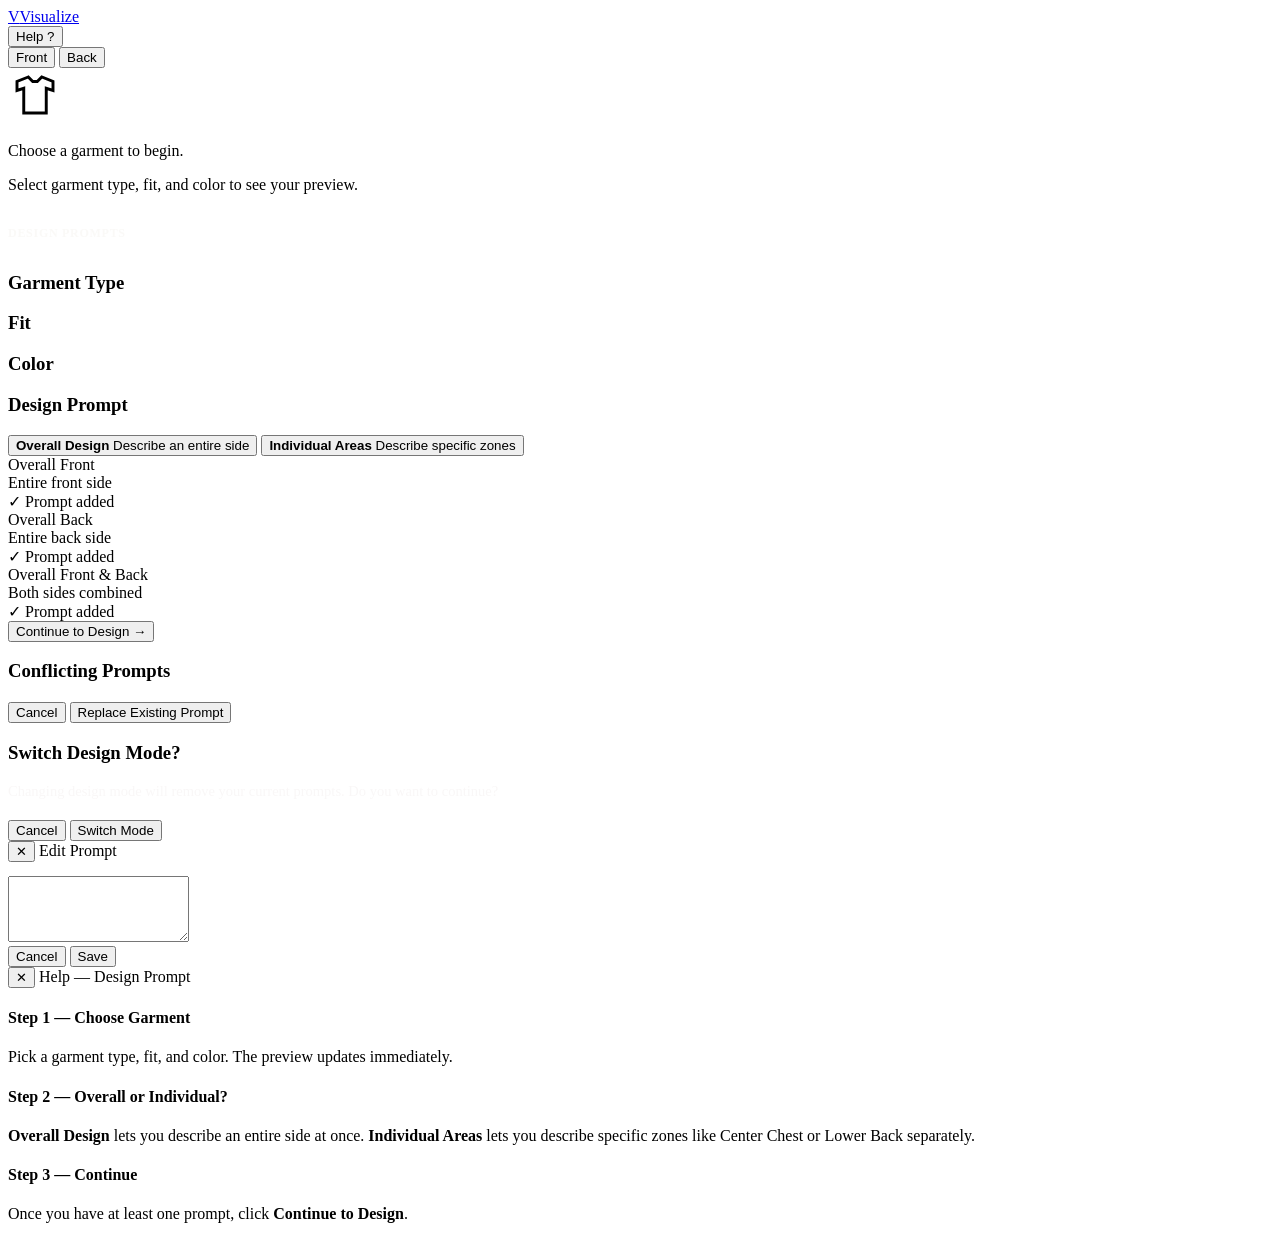
==== design.html @ 4e92e171 "Add files via upload" ====
<!DOCTYPE html>
<html lang="en">
<head>
<meta charset="UTF-8">
<meta name="viewport" content="width=device-width, initial-scale=1.0">
<title>Design Prompt — Visualize Studio</title>
<link rel="stylesheet" href="css/style.css">
<link rel="stylesheet" href="css/studio.css">
</head>
<body>
<div class="studio-shell">
  <header class="studio-header">
    <a href="index.html" class="brand"><span class="brand-mark">V</span>Visualize</a>
    <div class="progress-steps" id="progressSteps"></div>
    <button class="help-btn" id="helpBtn">Help ?</button>
  </header>

  <main class="design-main" style="grid-template-columns:1.4fr 1fr;">

    <!-- ===== CENTER: GARMENT PREVIEW ===== -->
    <section class="preview-pane">
      <div class="side-toggle" id="sideToggle">
        <button data-side="front" class="active">Front</button>
        <button data-side="back">Back</button>
      </div>
      <div class="garment-preview-area" id="garmentPreviewArea">
        <div class="preview-empty" id="previewEmpty">
          <svg width="54" height="54" viewBox="0 0 24 24" fill="none" stroke="currentColor" stroke-width="1.3"><path d="M9 4l-5 2v4l3-1v11h10V9l3 1V6l-5-2-2 2h-2z"/></svg>
          <p>Choose a garment to begin.</p>
          <span>Select garment type, fit, and color to see your preview.</span>
        </div>
        <div class="garment-mock" id="garmentMock" style="display:none;"></div>
      </div>

      <!-- Prompt Stack displayed below garment on left -->
      <div id="promptStackWrap" style="margin-top:20px;">
        <div style="display:flex;justify-content:space-between;align-items:center;margin-bottom:12px;">
          <h3 style="font-family:var(--font-mono);font-size:12px;text-transform:uppercase;letter-spacing:.06em;color:rgba(246,244,239,0.5);">Design Prompts</h3>
        </div>
        <div id="promptStack"></div>
      </div>
    </section>

    <!-- ===== RIGHT: CONTROLS ===== -->
    <aside class="control-panel" id="controlPanel">

      <!-- Garment Settings -->
      <div class="control-block">
        <h3>Garment Type</h3>
        <div class="garment-type-grid" id="garmentTypeGrid"></div>
      </div>

      <div class="control-block">
        <h3>Fit</h3>
        <div class="fit-options" id="fitOptions"></div>
      </div>

      <div class="control-block">
        <h3>Color</h3>
        <div class="color-grid" id="colorGrid"></div>
      </div>

      <!-- Prompt Mode -->
      <div class="control-block">
        <h3>Design Prompt</h3>
        <div class="mode-toggle-large" id="modeToggle">
          <button data-mode="overall" class="active">
            <strong>Overall Design</strong>
            <span>Describe an entire side</span>
          </button>
          <button data-mode="individual">
            <strong>Individual Areas</strong>
            <span>Describe specific zones</span>
          </button>
        </div>

        <!-- Overall Panel -->
        <div id="panelOverall">
          <div class="overall-option-grid" id="overallOptionGrid">
            <div class="overall-option-card" data-overall="front">
              <div class="oo-title">Overall Front</div>
              <div class="oo-sub">Entire front side</div>
              <div class="oo-status">✓ Prompt added</div>
            </div>
            <div class="overall-option-card" data-overall="back">
              <div class="oo-title">Overall Back</div>
              <div class="oo-sub">Entire back side</div>
              <div class="oo-status">✓ Prompt added</div>
            </div>
            <div class="overall-option-card" data-overall="frontBack">
              <div class="oo-title">Overall Front &amp; Back</div>
              <div class="oo-sub">Both sides combined</div>
              <div class="oo-status">✓ Prompt added</div>
            </div>
          </div>
          <div class="inline-prompt-editor" id="overallEditor" style="display:none;">
            <h4 id="overallEditorLabel">Overall Front</h4>
            <div class="field">
              <textarea id="overallPromptText" rows="3" placeholder="Describe the complete design..."></textarea>
            </div>
            <div class="inline-prompt-actions">
              <button class="btn btn-primary btn-sm" id="overallAddBtn">Add Prompt</button>
              <button class="btn btn-ghost btn-sm" id="overallCancelBtn">Cancel</button>
            </div>
          </div>
        </div>

        <!-- Individual Panel -->
        <div id="panelIndividual" style="display:none;">
          <div class="area-side-tabs" id="areaSideTabs">
            <button data-side="front" class="active">Front Areas</button>
            <button data-side="back">Back Areas</button>
          </div>
          <div class="area-btn-grid" id="areaBtnGrid"></div>
          <div class="inline-prompt-editor" id="individualEditor" style="display:none;">
            <h4 id="individualEditorLabel">Center Chest</h4>
            <div class="field">
              <textarea id="individualPromptText" rows="3" placeholder="Describe what should appear here..."></textarea>
            </div>
            <div class="inline-prompt-actions">
              <button class="btn btn-primary btn-sm" id="individualAddBtn">Add Prompt</button>
              <button class="btn btn-ghost btn-sm" id="individualCancelBtn">Cancel</button>
            </div>
          </div>
        </div>
      </div>
    </aside>
  </main>

  <footer class="design-footer">
    <button class="btn btn-primary btn-lg" id="continueBtn">Continue to Design →</button>
  </footer>
</div>

<!-- Conflict modal -->
<div class="modal-overlay" id="conflictModal">
  <div class="modal-box">
    <h3>Conflicting Prompts</h3>
    <p id="conflictMsg" style="margin-top:10px;color:rgba(246,244,239,0.7);font-size:14.5px;"></p>
    <div class="modal-actions" style="margin-top:20px;">
      <button class="btn btn-ghost btn-block" id="conflictCancel">Cancel</button>
      <button class="btn btn-primary btn-block" id="conflictReplace">Replace Existing Prompt</button>
    </div>
  </div>
</div>

<!-- Mode-switch confirmation -->
<div class="modal-overlay" id="modeSwitchModal">
  <div class="modal-box">
    <h3>Switch Design Mode?</h3>
    <p style="margin-top:10px;color:rgba(246,244,244,0.7);font-size:14.5px;">Changing design mode will remove your current prompts. Do you want to continue?</p>
    <div class="modal-actions" style="margin-top:20px;">
      <button class="btn btn-ghost btn-block" id="modeSwitchCancel">Cancel</button>
      <button class="btn btn-primary btn-block" id="modeSwitchConfirm">Switch Mode</button>
    </div>
  </div>
</div>

<!-- Edit prompt modal -->
<div class="modal-overlay" id="editPromptModal">
  <div class="modal-box">
    <button class="modal-close-btn" data-close-modal>✕</button>
    <span class="eyebrow modal-eyebrow">Edit Prompt</span>
    <h3 id="editPromptLabel" style="margin-top:8px;margin-bottom:14px;"></h3>
    <div class="field"><textarea id="editPromptText" rows="4"></textarea></div>
    <div class="modal-actions">
      <button class="btn btn-ghost btn-block" data-close-modal>Cancel</button>
      <button class="btn btn-primary btn-block" id="editPromptSave">Save</button>
    </div>
  </div>
</div>

<!-- Help -->
<div class="modal-overlay" id="helpModal">
  <div class="modal-box">
    <button class="modal-close-btn" data-close-modal>✕</button>
    <span class="eyebrow modal-eyebrow">Help — Design Prompt</span>
    <div class="help-section"><h4>Step 1 — Choose Garment</h4><p>Pick a garment type, fit, and color. The preview updates immediately.</p></div>
    <div class="help-section"><h4>Step 2 — Overall or Individual?</h4><p><strong>Overall Design</strong> lets you describe an entire side at once. <strong>Individual Areas</strong> lets you describe specific zones like Center Chest or Lower Back separately.</p></div>
    <div class="help-section"><h4>Step 3 — Continue</h4><p>Once you have at least one prompt, click <strong>Continue to Design</strong>.</p></div>
  </div>
</div>

<script src="js/script.js"></script>
<script src="js/studio.js"></script>
</body>
</html>
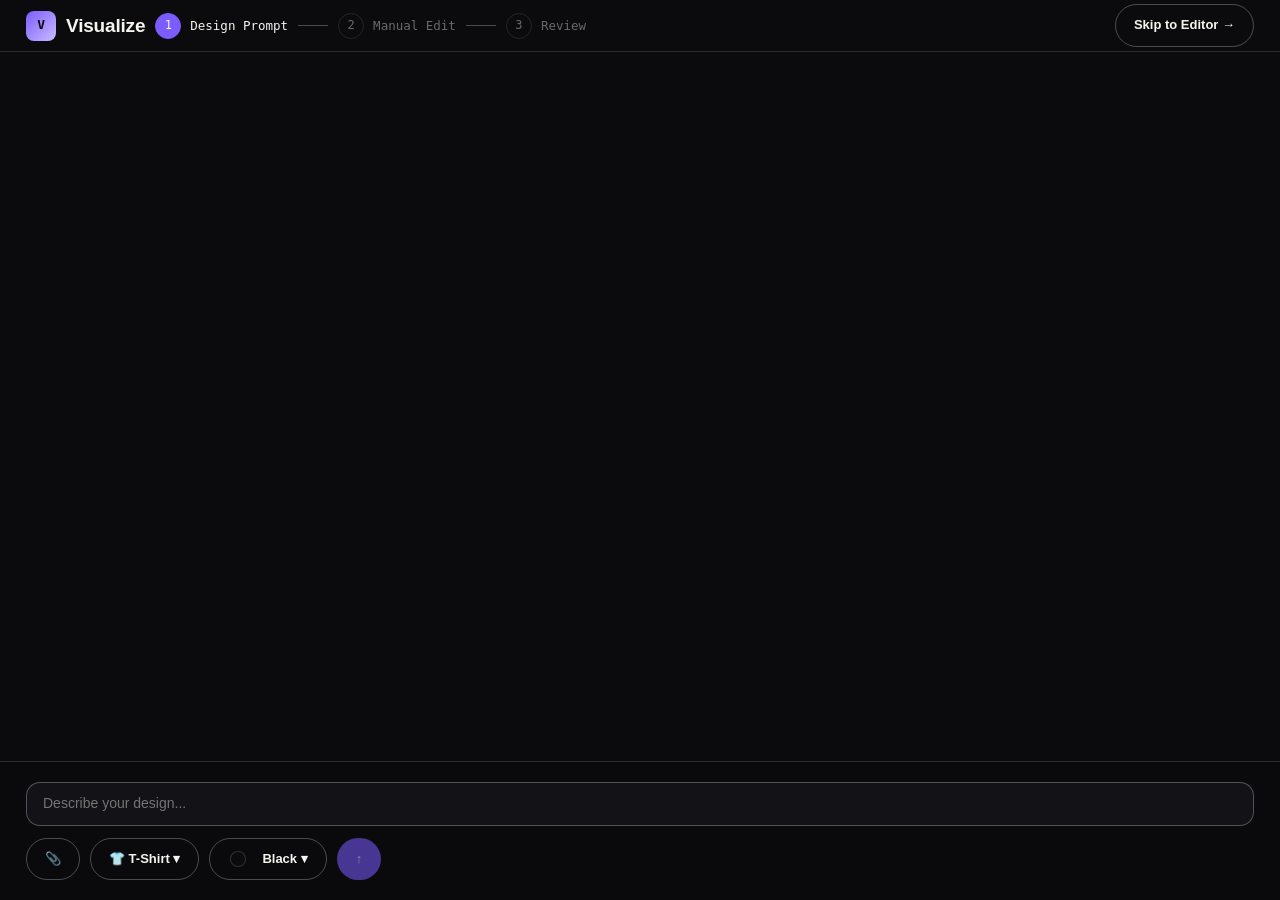
==== commit e1734972: "Update codes" ====
--- a/design.html
+++ b/design.html
@@ -8,180 +8,41 @@
 <link rel="stylesheet" href="css/studio.css">
 </head>
 <body>
-<div class="studio-shell">
-  <header class="studio-header">
-    <a href="index.html" class="brand"><span class="brand-mark">V</span>Visualize</a>
-    <div class="progress-steps" id="progressSteps"></div>
-    <button class="help-btn" id="helpBtn">Help ?</button>
+<div class="chat-shell">
+  <header class="chat-header">
+    <div class="chat-header-left">
+      <a href="index.html" class="brand"><span class="brand-mark">V</span>Visualize</a>
+      <div class="progress-steps" id="progressSteps"></div>
+    </div>
+    <div class="chat-header-right">
+      <button class="btn btn-ghost btn-sm" id="skipToEditorBtn">Skip to Editor →</button>
+    </div>
   </header>
 
-  <main class="design-main" style="grid-template-columns:1.4fr 1fr;">
+  <div class="chat-thread" id="chatThread">
+    <!-- Chat messages will be inserted here -->
+  </div>
 
-    <!-- ===== CENTER: GARMENT PREVIEW ===== -->
-    <section class="preview-pane">
-      <div class="side-toggle" id="sideToggle">
-        <button data-side="front" class="active">Front</button>
-        <button data-side="back">Back</button>
+  <div class="chat-input-dock">
+    <div class="chat-input-bar">
+      <textarea id="chatInput" placeholder="Describe your design..." rows="1"></textarea>
+      <div class="chat-input-controls">
+        <button class="btn btn-ghost btn-sm" id="attachBtn" title="Attach image">📎</button>
+        <div class="garment-picker" id="garmentPicker">
+          <button class="btn btn-ghost btn-sm" id="garmentPickerBtn">👕 T-Shirt ▾</button>
+          <div class="garment-dropdown" id="garmentDropdown"></div>
+        </div>
+        <div class="color-picker" id="colorPicker">
+          <button class="btn btn-ghost btn-sm" id="colorPickerBtn">● Black ▾</button>
+          <div class="color-dropdown" id="colorDropdown"></div>
+        </div>
+        <button class="btn btn-primary btn-sm" id="sendBtn" disabled>↑</button>
       </div>
-      <div class="garment-preview-area" id="garmentPreviewArea">
-        <div class="preview-empty" id="previewEmpty">
-          <svg width="54" height="54" viewBox="0 0 24 24" fill="none" stroke="currentColor" stroke-width="1.3"><path d="M9 4l-5 2v4l3-1v11h10V9l3 1V6l-5-2-2 2h-2z"/></svg>
-          <p>Choose a garment to begin.</p>
-          <span>Select garment type, fit, and color to see your preview.</span>
-        </div>
-        <div class="garment-mock" id="garmentMock" style="display:none;"></div>
-      </div>
-
-      <!-- Prompt Stack displayed below garment on left -->
-      <div id="promptStackWrap" style="margin-top:20px;">
-        <div style="display:flex;justify-content:space-between;align-items:center;margin-bottom:12px;">
-          <h3 style="font-family:var(--font-mono);font-size:12px;text-transform:uppercase;letter-spacing:.06em;color:rgba(246,244,239,0.5);">Design Prompts</h3>
-        </div>
-        <div id="promptStack"></div>
-      </div>
-    </section>
-
-    <!-- ===== RIGHT: CONTROLS ===== -->
-    <aside class="control-panel" id="controlPanel">
-
-      <!-- Garment Settings -->
-      <div class="control-block">
-        <h3>Garment Type</h3>
-        <div class="garment-type-grid" id="garmentTypeGrid"></div>
-      </div>
-
-      <div class="control-block">
-        <h3>Fit</h3>
-        <div class="fit-options" id="fitOptions"></div>
-      </div>
-
-      <div class="control-block">
-        <h3>Color</h3>
-        <div class="color-grid" id="colorGrid"></div>
-      </div>
-
-      <!-- Prompt Mode -->
-      <div class="control-block">
-        <h3>Design Prompt</h3>
-        <div class="mode-toggle-large" id="modeToggle">
-          <button data-mode="overall" class="active">
-            <strong>Overall Design</strong>
-            <span>Describe an entire side</span>
-          </button>
-          <button data-mode="individual">
-            <strong>Individual Areas</strong>
-            <span>Describe specific zones</span>
-          </button>
-        </div>
-
-        <!-- Overall Panel -->
-        <div id="panelOverall">
-          <div class="overall-option-grid" id="overallOptionGrid">
-            <div class="overall-option-card" data-overall="front">
-              <div class="oo-title">Overall Front</div>
-              <div class="oo-sub">Entire front side</div>
-              <div class="oo-status">✓ Prompt added</div>
-            </div>
-            <div class="overall-option-card" data-overall="back">
-              <div class="oo-title">Overall Back</div>
-              <div class="oo-sub">Entire back side</div>
-              <div class="oo-status">✓ Prompt added</div>
-            </div>
-            <div class="overall-option-card" data-overall="frontBack">
-              <div class="oo-title">Overall Front &amp; Back</div>
-              <div class="oo-sub">Both sides combined</div>
-              <div class="oo-status">✓ Prompt added</div>
-            </div>
-          </div>
-          <div class="inline-prompt-editor" id="overallEditor" style="display:none;">
-            <h4 id="overallEditorLabel">Overall Front</h4>
-            <div class="field">
-              <textarea id="overallPromptText" rows="3" placeholder="Describe the complete design..."></textarea>
-            </div>
-            <div class="inline-prompt-actions">
-              <button class="btn btn-primary btn-sm" id="overallAddBtn">Add Prompt</button>
-              <button class="btn btn-ghost btn-sm" id="overallCancelBtn">Cancel</button>
-            </div>
-          </div>
-        </div>
-
-        <!-- Individual Panel -->
-        <div id="panelIndividual" style="display:none;">
-          <div class="area-side-tabs" id="areaSideTabs">
-            <button data-side="front" class="active">Front Areas</button>
-            <button data-side="back">Back Areas</button>
-          </div>
-          <div class="area-btn-grid" id="areaBtnGrid"></div>
-          <div class="inline-prompt-editor" id="individualEditor" style="display:none;">
-            <h4 id="individualEditorLabel">Center Chest</h4>
-            <div class="field">
-              <textarea id="individualPromptText" rows="3" placeholder="Describe what should appear here..."></textarea>
-            </div>
-            <div class="inline-prompt-actions">
-              <button class="btn btn-primary btn-sm" id="individualAddBtn">Add Prompt</button>
-              <button class="btn btn-ghost btn-sm" id="individualCancelBtn">Cancel</button>
-            </div>
-          </div>
-        </div>
-      </div>
-    </aside>
-  </main>
-
-  <footer class="design-footer">
-    <button class="btn btn-primary btn-lg" id="continueBtn">Continue to Design →</button>
-  </footer>
-</div>
-
-<!-- Conflict modal -->
-<div class="modal-overlay" id="conflictModal">
-  <div class="modal-box">
-    <h3>Conflicting Prompts</h3>
-    <p id="conflictMsg" style="margin-top:10px;color:rgba(246,244,239,0.7);font-size:14.5px;"></p>
-    <div class="modal-actions" style="margin-top:20px;">
-      <button class="btn btn-ghost btn-block" id="conflictCancel">Cancel</button>
-      <button class="btn btn-primary btn-block" id="conflictReplace">Replace Existing Prompt</button>
     </div>
-  </div>
-</div>
-
-<!-- Mode-switch confirmation -->
-<div class="modal-overlay" id="modeSwitchModal">
-  <div class="modal-box">
-    <h3>Switch Design Mode?</h3>
-    <p style="margin-top:10px;color:rgba(246,244,244,0.7);font-size:14.5px;">Changing design mode will remove your current prompts. Do you want to continue?</p>
-    <div class="modal-actions" style="margin-top:20px;">
-      <button class="btn btn-ghost btn-block" id="modeSwitchCancel">Cancel</button>
-      <button class="btn btn-primary btn-block" id="modeSwitchConfirm">Switch Mode</button>
-    </div>
-  </div>
-</div>
-
-<!-- Edit prompt modal -->
-<div class="modal-overlay" id="editPromptModal">
-  <div class="modal-box">
-    <button class="modal-close-btn" data-close-modal>✕</button>
-    <span class="eyebrow modal-eyebrow">Edit Prompt</span>
-    <h3 id="editPromptLabel" style="margin-top:8px;margin-bottom:14px;"></h3>
-    <div class="field"><textarea id="editPromptText" rows="4"></textarea></div>
-    <div class="modal-actions">
-      <button class="btn btn-ghost btn-block" data-close-modal>Cancel</button>
-      <button class="btn btn-primary btn-block" id="editPromptSave">Save</button>
-    </div>
-  </div>
-</div>
-
-<!-- Help -->
-<div class="modal-overlay" id="helpModal">
-  <div class="modal-box">
-    <button class="modal-close-btn" data-close-modal>✕</button>
-    <span class="eyebrow modal-eyebrow">Help — Design Prompt</span>
-    <div class="help-section"><h4>Step 1 — Choose Garment</h4><p>Pick a garment type, fit, and color. The preview updates immediately.</p></div>
-    <div class="help-section"><h4>Step 2 — Overall or Individual?</h4><p><strong>Overall Design</strong> lets you describe an entire side at once. <strong>Individual Areas</strong> lets you describe specific zones like Center Chest or Lower Back separately.</p></div>
-    <div class="help-section"><h4>Step 3 — Continue</h4><p>Once you have at least one prompt, click <strong>Continue to Design</strong>.</p></div>
   </div>
 </div>
 
 <script src="js/script.js"></script>
 <script src="js/studio.js"></script>
 </body>
-</html>
+</html>
--- a/css/style.css
+++ b/css/style.css
@@ -0,0 +1,892 @@
+/* ==========================================================================
+   VISUALIZE — Design System
+   Fashion-tech studio aesthetic. Signature motif: the "swing tag" —
+   a stitched-border label card (like a garment care tag) used for
+   status pills, step markers, quote attributions, and the hero mockup.
+   ========================================================================== */
+
+@import url('https://fonts.googleapis.com/css2?family=Space+Grotesk:wght@400;500;600;700&family=Inter:wght@400;500;600;700&family=JetBrains+Mono:wght@400;500;600&display=swap');
+
+:root{
+  /* ---- color tokens ---- */
+  --ink:        #0B0B0E;
+  --ink-soft:   #17161D;
+  --ink-softer: #221F29;
+  --paper:      #F6F4EF;
+  --paper-dim:  #E8E4DA;
+  --violet:     #7A5CFF;
+  --violet-dim: #5B3FE0;
+  --violet-glow:#C9BBFF;
+  --amber:      #FFB020;
+  --success:    #3ECF8E;
+  --danger:     #FF5470;
+  --line:       rgba(246,244,239,0.14);
+  --line-strong:rgba(246,244,239,0.28);
+  --line-dark:  rgba(11,11,14,0.12);
+  --line-dark-strong: rgba(11,11,14,0.22);
+
+  /* ---- type tokens ---- */
+  --font-display: 'Space Grotesk', 'Inter', sans-serif;
+  --font-body:    'Inter', sans-serif;
+  --font-mono:    'JetBrains Mono', monospace;
+
+  /* ---- scale ---- */
+  --radius-sm: 8px;
+  --radius-md: 14px;
+  --radius-lg: 24px;
+  --radius-full: 999px;
+
+  --container: 1240px;
+  --gutter: 24px;
+
+  --ease: cubic-bezier(.16,.84,.44,1);
+}
+
+/* ==========================================================================
+   RESET
+   ========================================================================== */
+*, *::before, *::after{ box-sizing: border-box; }
+html{ scroll-behavior: smooth; }
+@media (prefers-reduced-motion: reduce){
+  html{ scroll-behavior: auto; }
+  *, *::before, *::after{ animation-duration: 0.01ms !important; animation-iteration-count: 1 !important; transition-duration: 0.01ms !important; scroll-behavior: auto !important; }
+}
+body{ margin:0; }
+img{ max-width:100%; display:block; }
+a{ color:inherit; text-decoration:none; }
+button{ font:inherit; }
+ul{ margin:0; padding:0; list-style:none; }
+h1,h2,h3,h4,p{ margin:0; }
+input, textarea, select, button{ font-family: inherit; }
+
+body{
+  background: var(--ink);
+  color: var(--paper);
+  font-family: var(--font-body);
+  font-size: 16px;
+  line-height: 1.55;
+  -webkit-font-smoothing: antialiased;
+}
+
+:focus-visible{
+  outline: 2px solid var(--violet-glow);
+  outline-offset: 3px;
+  border-radius: 4px;
+}
+
+.container{
+  width: 100%;
+  max-width: var(--container);
+  margin: 0 auto;
+  padding: 0 var(--gutter);
+}
+
+.eyebrow{
+  font-family: var(--font-mono);
+  font-size: 12px;
+  letter-spacing: 0.14em;
+  text-transform: uppercase;
+  color: var(--violet-glow);
+  display: inline-flex;
+  align-items: center;
+  gap: 8px;
+}
+.eyebrow::before{
+  content:'';
+  width: 6px; height: 6px;
+  border-radius: 50%;
+  background: var(--violet);
+  box-shadow: 0 0 0 4px rgba(122,92,255,0.18);
+}
+
+.section{ padding: 112px 0; position: relative; }
+.section--tight{ padding: 72px 0; }
+.section-head{ max-width: 640px; margin-bottom: 56px; }
+.section-head.center{ margin-left:auto; margin-right:auto; text-align:center; }
+
+h1, h2, h3, h4{ font-family: var(--font-display); font-weight: 600; letter-spacing: -0.01em; }
+h2{ font-size: clamp(32px, 4vw, 46px); line-height: 1.08; margin-top: 14px; }
+h3{ font-size: 22px; line-height: 1.25; }
+.section-head p{ margin-top: 16px; color: rgba(246,244,239,0.68); font-size: 17px; }
+
+.lede{ color: rgba(246,244,239,0.68); }
+
+/* ==========================================================================
+   BUTTONS
+   ========================================================================== */
+.btn{
+  display:inline-flex; align-items:center; justify-content:center; gap:8px;
+  padding: 14px 26px;
+  border-radius: var(--radius-full);
+  border: 1px solid transparent;
+  font-weight: 600;
+  font-size: 15px;
+  cursor: pointer;
+  transition: transform .35s var(--ease), box-shadow .35s var(--ease), background-color .25s var(--ease), border-color .25s var(--ease), color .25s var(--ease);
+  white-space: nowrap;
+}
+.btn:active{ transform: scale(0.97); }
+.btn-primary{
+  background: var(--violet);
+  color: var(--paper);
+  box-shadow: 0 0 0 0 rgba(122,92,255,0);
+}
+.btn-primary:hover{
+  background: var(--violet-dim);
+  box-shadow: 0 8px 30px rgba(122,92,255,0.35);
+  transform: translateY(-2px);
+}
+.btn-ghost{
+  background: transparent;
+  border-color: var(--line-strong);
+  color: var(--paper);
+}
+.btn-ghost:hover{ border-color: var(--paper); background: rgba(246,244,239,0.06); transform: translateY(-2px); }
+.btn-dark{
+  background: var(--ink);
+  color: var(--paper);
+  border-color: var(--ink);
+}
+.btn-dark:hover{ background: var(--ink-soft); transform: translateY(-2px); }
+.btn-block{ width:100%; }
+.btn-sm{ padding: 10px 18px; font-size: 13px; }
+.btn[disabled]{ opacity:.55; cursor:not-allowed; transform:none !important; box-shadow:none !important; }
+
+/* ==========================================================================
+   SWING TAG — signature motif
+   A stitched-border label used for pills / markers / quote attribution.
+   ========================================================================== */
+.tag{
+  position: relative;
+  border: 1px dashed var(--line-strong);
+  border-radius: var(--radius-md);
+  background: rgba(246,244,239,0.03);
+}
+.tag::before{
+  content:'';
+  position:absolute;
+  top: 14px; left: -7px;
+  width: 12px; height: 12px;
+  border-radius: 50%;
+  background: var(--ink);
+  border: 1px dashed var(--line-strong);
+}
+.tag-light{ border-color: var(--line-dark-strong); background: rgba(11,11,14,0.03); }
+.tag-light::before{ background: var(--paper); border-color: var(--line-dark-strong); }
+
+.pill{
+  display:inline-flex; align-items:center; gap:6px;
+  padding: 6px 14px 6px 20px;
+  border-radius: var(--radius-full);
+  font-family: var(--font-mono);
+  font-size: 12px;
+  letter-spacing: 0.04em;
+}
+.pill--draft{ color: var(--paper); }
+.pill--generated{ color: var(--amber); border-color: rgba(255,176,32,0.5) !important; }
+.pill--ready{ color: var(--success); border-color: rgba(62,207,142,0.5) !important; }
+
+/* ==========================================================================
+   NAVBAR
+   ========================================================================== */
+.navbar{
+  position: fixed; top:0; left:0; right:0; z-index: 200;
+  background: rgba(11,11,14,0.72);
+  backdrop-filter: blur(14px);
+  -webkit-backdrop-filter: blur(14px);
+  border-bottom: 1px solid var(--line);
+  transition: background .3s var(--ease);
+}
+.nav-inner{
+  display:flex; align-items:center; justify-content:space-between;
+  height: 76px;
+}
+.brand{
+  display:flex; align-items:center; gap:10px;
+  font-family: var(--font-display); font-weight:700; font-size: 19px;
+  letter-spacing: -0.01em;
+}
+.brand-mark{
+  width: 30px; height: 30px;
+  border-radius: 8px;
+  background: linear-gradient(135deg, var(--violet), var(--violet-glow));
+  display:flex; align-items:center; justify-content:center;
+  color: var(--ink); font-family: var(--font-mono); font-weight:700; font-size: 13px;
+  flex-shrink:0;
+}
+.nav-links{ display:flex; align-items:center; gap: 34px; }
+.nav-links a{
+  font-size: 14.5px; color: rgba(246,244,239,0.75);
+  position: relative; padding: 6px 0;
+  transition: color .2s var(--ease);
+}
+.nav-links a::after{
+  content:''; position:absolute; left:0; right:0; bottom:0; height:1px;
+  background: var(--violet-glow); transform: scaleX(0); transform-origin: left;
+  transition: transform .3s var(--ease);
+}
+.nav-links a:hover{ color: var(--paper); }
+.nav-links a:hover::after{ transform: scaleX(1); }
+.nav-links a.active{ color: var(--paper); }
+
+.nav-actions{ display:flex; align-items:center; gap:14px; }
+.nav-auth{ display:flex; align-items:center; gap:18px; }
+.nav-auth a{ font-size: 14px; color: rgba(246,244,239,0.75); }
+.nav-auth a:hover{ color: var(--paper); }
+
+.hamburger{
+  display:none;
+  flex-direction: column; gap:5px;
+  width: 34px; height: 34px;
+  align-items:center; justify-content:center;
+  background:none; border:none; cursor:pointer;
+}
+.hamburger span{
+  width: 20px; height: 2px; background: var(--paper);
+  transition: transform .3s var(--ease), opacity .3s var(--ease);
+}
+.hamburger[aria-expanded="true"] span:nth-child(1){ transform: translateY(7px) rotate(45deg); }
+.hamburger[aria-expanded="true"] span:nth-child(2){ opacity:0; }
+.hamburger[aria-expanded="true"] span:nth-child(3){ transform: translateY(-7px) rotate(-45deg); }
+
+.mobile-menu{
+  position: fixed; inset: 76px 0 0 0; z-index: 190;
+  background: var(--ink);
+  padding: 32px var(--gutter);
+  display:flex; flex-direction:column; gap: 4px;
+  transform: translateY(-12px);
+  opacity: 0;
+  pointer-events: none;
+  transition: transform .35s var(--ease), opacity .3s var(--ease);
+  overflow-y: auto;
+}
+.mobile-menu.is-open{ transform: translateY(0); opacity:1; pointer-events:auto; }
+.mobile-menu a{
+  padding: 16px 4px; font-size: 20px; font-family: var(--font-display);
+  border-bottom: 1px solid var(--line);
+}
+.mobile-menu .mobile-cta{ margin-top: 24px; display:flex; flex-direction:column; gap:12px; }
+
+/* ==========================================================================
+   HERO
+   ========================================================================== */
+.hero{
+  padding: 168px 0 120px;
+  position: relative;
+  overflow: hidden;
+}
+.hero::before{
+  content:'';
+  position:absolute; top: -180px; right: -180px;
+  width: 620px; height: 620px;
+  background: radial-gradient(circle, rgba(122,92,255,0.35), transparent 70%);
+  filter: blur(40px);
+  pointer-events:none;
+}
+.hero-grid{
+  display:grid; grid-template-columns: 1.05fr 0.95fr;
+  gap: 56px; align-items:center;
+  position: relative; z-index:1;
+}
+.hero-copy .eyebrow{ margin-bottom: 20px; }
+.hero h1{
+  font-size: clamp(38px, 5.2vw, 64px);
+  line-height: 1.04;
+  letter-spacing: -0.02em;
+}
+.hero p.lede{ margin-top: 22px; font-size: 18px; max-width: 520px; }
+.hero-actions{ display:flex; gap:14px; margin-top: 36px; flex-wrap:wrap; }
+.hero-disclaimer{
+  margin-top: 34px;
+  display:flex; align-items:flex-start; gap:10px;
+  font-family: var(--font-mono); font-size: 12.5px;
+  color: rgba(246,244,239,0.55);
+  max-width: 460px;
+}
+.hero-disclaimer svg{ flex-shrink:0; margin-top:2px; }
+
+.hero-visual{ position: relative; }
+.mock-stack{ position: relative; height: 460px; }
+.mock-card{
+  position:absolute;
+  border-radius: var(--radius-lg);
+  overflow:hidden;
+  box-shadow: 0 30px 60px rgba(0,0,0,0.45);
+  border: 1px solid var(--line);
+}
+.mock-card img{ width:100%; height:100%; object-fit:cover; }
+.mock-card--sketch{
+  width: 62%; left: 0; top: 10%;
+  background: var(--paper); z-index:1;
+  animation: floatY 6s ease-in-out infinite;
+}
+.mock-card--ai{
+  width: 58%; right: 0; top: 32%;
+  z-index:2;
+  animation: floatY 7s ease-in-out infinite; animation-delay: .3s;
+}
+.mock-card--tag{
+  position:absolute; left: 8%; bottom: -4%;
+  width: 240px; z-index:3;
+  background: var(--ink-soft);
+  padding: 16px 18px;
+  animation: floatY 5.5s ease-in-out infinite; animation-delay: .6s;
+}
+@keyframes floatY{
+  0%,100%{ transform: translateY(0); }
+  50%{ transform: translateY(-14px); }
+}
+.mock-tag-row{ display:flex; justify-content:space-between; align-items:center; margin-bottom:8px; }
+.mock-tag-row .pill{ padding: 4px 10px 4px 16px; }
+.mock-tag-label{ font-family: var(--font-mono); font-size: 11px; color: rgba(246,244,239,0.55); }
+.mock-tag-title{ font-family: var(--font-display); font-size: 15px; margin-top: 2px; }
+
+/* fade/slide-up scroll reveal utility */
+.reveal{ opacity:0; transform: translateY(28px); transition: opacity .8s var(--ease), transform .8s var(--ease); }
+.reveal.is-visible{ opacity:1; transform: translateY(0); }
+.reveal-delay-1{ transition-delay: .08s; }
+.reveal-delay-2{ transition-delay: .16s; }
+.reveal-delay-3{ transition-delay: .24s; }
+
+/* ==========================================================================
+   PROBLEM SECTION
+   ========================================================================== */
+.problem{ background: var(--ink-soft); }
+.problem-grid{ display:grid; grid-template-columns: repeat(3,1fr); gap: 24px; margin-top: 8px; }
+.problem-card{
+  padding: 32px 26px;
+  border-radius: var(--radius-lg);
+  border: 1px solid var(--line);
+  background: linear-gradient(180deg, rgba(246,244,239,0.04), transparent);
+}
+.problem-card .num{ font-family: var(--font-mono); font-size: 12px; color: var(--violet-glow); }
+.problem-card h3{ margin-top: 14px; }
+.problem-card p{ margin-top: 10px; color: rgba(246,244,239,0.62); font-size: 15px; }
+.solution-strip{
+  margin-top: 48px;
+  padding: 26px 30px;
+  border-radius: var(--radius-lg);
+  border: 1px dashed var(--line-strong);
+  display:flex; align-items:center; gap: 16px; flex-wrap:wrap;
+  font-family: var(--font-display); font-size: 20px;
+}
+.solution-strip span{ color: var(--violet-glow); }
+
+/* ==========================================================================
+   SERVICES
+   ========================================================================== */
+.services-grid{ display:grid; grid-template-columns: repeat(3,1fr); gap: 22px; }
+.service-card{
+  padding: 30px 26px;
+  border-radius: var(--radius-lg);
+  border: 1px solid var(--line);
+  transition: transform .35s var(--ease), border-color .35s var(--ease), background .35s var(--ease);
+}
+.service-card:hover{
+  transform: translateY(-6px);
+  border-color: var(--line-strong);
+  background: rgba(246,244,239,0.04);
+}
+.service-icon{
+  width: 44px; height: 44px;
+  border-radius: 12px;
+  background: rgba(122,92,255,0.14);
+  color: var(--violet-glow);
+  display:flex; align-items:center; justify-content:center;
+  margin-bottom: 18px;
+}
+.service-card h3{ margin-bottom: 8px; }
+.service-card p{ color: rgba(246,244,239,0.62); font-size: 14.5px; }
+
+/* ==========================================================================
+   HOW IT WORKS
+   ========================================================================== */
+.steps{
+  display:grid; grid-template-columns: repeat(4,1fr); gap: 20px;
+  position: relative; margin-top: 8px;
+}
+.steps::before{
+  content:'';
+  position:absolute; top: 34px; left: 8%; right: 8%; height: 1px;
+  background: repeating-linear-gradient(90deg, var(--line-strong) 0 8px, transparent 8px 16px);
+  z-index:0;
+}
+.step-card{ position:relative; z-index:1; }
+.step-num{
+  width: 68px; height: 68px;
+  border-radius: 50%;
+  background: var(--ink);
+  border: 1px solid var(--line-strong);
+  display:flex; align-items:center; justify-content:center;
+  font-family: var(--font-mono); font-size: 20px; color: var(--violet-glow);
+  margin-bottom: 20px;
+}
+.step-card h3{ font-size: 18px; }
+.step-card p{ margin-top: 8px; color: rgba(246,244,239,0.62); font-size: 14.5px; }
+.how-note{
+  margin-top: 44px;
+  font-family: var(--font-mono); font-size: 13px;
+  color: rgba(246,244,239,0.55);
+  padding: 16px 20px;
+}
+
+/* ==========================================================================
+   GALLERY
+   ========================================================================== */
+.filter-bar{ display:flex; gap:10px; flex-wrap:wrap; margin-bottom: 36px; }
+.filter-btn{
+  padding: 9px 18px;
+  border-radius: var(--radius-full);
+  border: 1px solid var(--line-strong);
+  background: transparent; color: rgba(246,244,239,0.7);
+  font-size: 13.5px; cursor:pointer;
+  transition: all .25s var(--ease);
+}
+.filter-btn:hover{ color: var(--paper); border-color: var(--paper); }
+.filter-btn.active{ background: var(--paper); color: var(--ink); border-color: var(--paper); }
+
+.gallery-grid{
+  display:grid; grid-template-columns: repeat(3, 1fr); gap: 22px;
+}
+.gallery-item{
+  border-radius: var(--radius-lg);
+  overflow:hidden;
+  border: 1px solid var(--line);
+  cursor:pointer;
+  transition: transform .35s var(--ease);
+  background: var(--ink-soft);
+}
+.gallery-item:hover{ transform: translateY(-5px); }
+.gallery-thumb{ aspect-ratio: 4/5; overflow:hidden; position:relative; }
+.gallery-thumb img{ width:100%; height:100%; object-fit:cover; transition: transform .5s var(--ease); }
+.gallery-item:hover .gallery-thumb img{ transform: scale(1.06); }
+.gallery-thumb .concept-flag{
+  position:absolute; top: 12px; left: 12px;
+  font-family: var(--font-mono); font-size: 10.5px;
+  background: rgba(11,11,14,0.72); color: var(--paper);
+  padding: 5px 10px; border-radius: var(--radius-full);
+  letter-spacing: .04em;
+}
+.gallery-body{ padding: 18px 20px; }
+.gallery-body h3{ font-size: 16px; }
+.gallery-body p{ margin-top: 6px; font-size: 13.5px; color: rgba(246,244,239,0.6); }
+.gallery-body .btn{ margin-top: 14px; }
+.gallery-item.is-hidden{ display:none; }
+.gallery-label{ margin-bottom: 20px; }
+
+/* modal */
+.lightbox{
+  position: fixed; inset:0; z-index: 300;
+  background: rgba(11,11,14,0.85);
+  backdrop-filter: blur(6px);
+  display:flex; align-items:center; justify-content:center;
+  padding: 24px;
+  opacity:0; pointer-events:none;
+  transition: opacity .3s var(--ease);
+}
+.lightbox.is-open{ opacity:1; pointer-events:auto; }
+.lightbox-inner{
+  max-width: 760px; width:100%;
+  background: var(--ink-soft);
+  border-radius: var(--radius-lg);
+  overflow:hidden;
+  border: 1px solid var(--line);
+  transform: scale(.94); transition: transform .3s var(--ease);
+}
+.lightbox.is-open .lightbox-inner{ transform: scale(1); }
+.lightbox-img{ width:100%; aspect-ratio: 16/10; object-fit:cover; }
+.lightbox-body{ padding: 26px 28px; }
+.lightbox-close{
+  position:absolute; top: 20px; right: 24px;
+  width: 40px; height:40px; border-radius: 50%;
+  background: rgba(11,11,14,0.6); border: 1px solid var(--line-strong);
+  color: var(--paper); font-size:18px; cursor:pointer;
+  display:flex; align-items:center; justify-content:center;
+}
+
+/* ==========================================================================
+   BEFORE / AFTER
+   ========================================================================== */
+.flow{ display:flex; align-items:stretch; gap: 0; margin-top: 12px; flex-wrap:wrap; }
+.flow-card{
+  flex:1; min-width: 220px;
+  padding: 30px 26px;
+  border: 1px solid var(--line);
+  background: var(--ink-soft);
+}
+.flow-card:first-child{ border-radius: var(--radius-lg) 0 0 var(--radius-lg); }
+.flow-card:last-child{ border-radius: 0 var(--radius-lg) var(--radius-lg) 0; }
+.flow-card .eyebrow{ margin-bottom: 14px; }
+.flow-card p.flow-line{ font-family: var(--font-display); font-size: 18px; }
+.flow-arrow{ display:flex; align-items:center; justify-content:center; padding: 0 8px; color: var(--violet-glow); }
+.flow-note{ margin-top: 26px; color: rgba(246,244,239,0.6); font-size: 15px; max-width: 640px; }
+
+/* ==========================================================================
+   TESTIMONIALS
+   ========================================================================== */
+.testimonials{ background: var(--ink-soft); }
+.testi-track-wrap{ position:relative; }
+.testi-track{
+  display:flex; gap: 22px;
+  overflow-x:auto; scroll-snap-type: x mandatory;
+  padding-bottom: 8px;
+  scrollbar-width: none;
+}
+.testi-track::-webkit-scrollbar{ display:none; }
+.testi-card{
+  scroll-snap-align: start;
+  flex: 0 0 clamp(280px, 32%, 360px);
+  padding: 28px 26px;
+  border-radius: var(--radius-lg);
+  border: 1px solid var(--line);
+  background: rgba(246,244,239,0.03);
+}
+.testi-stars{ color: var(--amber); font-size: 14px; letter-spacing: 2px; }
+.testi-quote{ margin-top: 16px; font-size: 15.5px; color: rgba(246,244,239,0.85); }
+.testi-person{ display:flex; align-items:center; gap: 12px; margin-top: 22px; }
+.avatar{
+  width: 42px; height:42px; border-radius:50%;
+  background: linear-gradient(135deg, var(--violet), var(--violet-glow));
+  display:flex; align-items:center; justify-content:center;
+  font-family: var(--font-mono); font-weight:600; color: var(--ink); font-size:14px;
+  flex-shrink:0;
+}
+.testi-person .name{ font-weight:600; font-size: 14.5px; }
+.testi-person .role{ font-size: 12.5px; color: rgba(246,244,239,0.55); }
+.testi-controls{ display:flex; gap: 10px; justify-content:center; margin-top: 30px; }
+.testi-dot{
+  width: 8px; height:8px; border-radius:50%;
+  background: var(--line-strong); border:none; cursor:pointer;
+  transition: background .25s var(--ease), transform .25s var(--ease);
+}
+.testi-dot.active{ background: var(--violet-glow); transform: scale(1.3); }
+
+/* ==========================================================================
+   CTA BAND
+   ========================================================================== */
+.cta-band{
+  background: linear-gradient(135deg, var(--violet-dim), var(--violet) 60%, #9F86FF);
+  border-radius: var(--radius-lg);
+  margin: 0 var(--gutter);
+  padding: 72px 48px;
+  text-align:center;
+  position: relative;
+  overflow:hidden;
+}
+.cta-band h2{ color: var(--ink); }
+.cta-band p{ color: rgba(11,11,14,0.72); margin-top: 14px; font-size: 17px; }
+.cta-band .hero-actions{ justify-content:center; margin-top: 30px; }
+.cta-band .btn-primary{ background: var(--ink); color: var(--paper); }
+.cta-band .btn-primary:hover{ background: #000; }
+.cta-band .btn-ghost{ border-color: rgba(11,11,14,0.35); color: var(--ink); }
+.cta-band .btn-ghost:hover{ background: rgba(11,11,14,0.08); border-color: var(--ink); }
+
+/* ==========================================================================
+   CONTACT
+   ========================================================================== */
+.contact-grid{ display:grid; grid-template-columns: 1.2fr 0.8fr; gap: 56px; }
+.field{ margin-bottom: 20px; }
+.field label{ display:block; font-size: 13.5px; margin-bottom: 8px; color: rgba(246,244,239,0.72); }
+.field input, .field textarea, .field select{
+  width:100%;
+  padding: 14px 16px;
+  border-radius: var(--radius-sm);
+  border: 1px solid var(--line-strong);
+  background: rgba(246,244,239,0.04);
+  color: var(--paper);
+  font-size: 14.5px;
+  transition: border-color .2s var(--ease), background .2s var(--ease);
+}
+.field input::placeholder, .field textarea::placeholder{ color: rgba(246,244,239,0.35); }
+.field input:focus, .field textarea:focus, .field select:focus{
+  border-color: var(--violet-glow); background: rgba(246,244,239,0.07); outline:none;
+}
+.field textarea{ resize: vertical; min-height: 130px; }
+.field-error{ font-size: 12.5px; color: var(--danger); margin-top: 6px; display:none; }
+.field.has-error input, .field.has-error textarea{ border-color: var(--danger); }
+.field.has-error .field-error{ display:block; }
+
+.contact-info{ display:flex; flex-direction:column; gap: 22px; }
+.contact-info-item{ display:flex; gap: 14px; align-items:flex-start; }
+.contact-info-item .ico{
+  width: 40px; height:40px; border-radius: 10px;
+  background: rgba(122,92,255,0.14); color: var(--violet-glow);
+  display:flex; align-items:center; justify-content:center; flex-shrink:0;
+}
+.contact-info-item .label{ font-size: 12.5px; color: rgba(246,244,239,0.5); font-family: var(--font-mono); }
+.contact-info-item .value{ margin-top: 2px; font-size: 15px; }
+
+.form-note{ margin-top: 18px; font-size: 12.5px; color: rgba(246,244,239,0.5); font-family: var(--font-mono); }
+
+/* ==========================================================================
+   FOOTER
+   ========================================================================== */
+.site-footer{ background: var(--ink-soft); border-top: 1px solid var(--line); padding-top: 72px; }
+.footer-grid{
+  display:grid; grid-template-columns: 1.6fr repeat(4, 1fr); gap: 32px;
+  padding-bottom: 56px;
+}
+.footer-brand p{ margin-top: 14px; color: rgba(246,244,239,0.58); font-size: 14px; max-width: 260px; }
+.footer-col h4{ font-family: var(--font-mono); font-size: 12px; letter-spacing: .08em; text-transform:uppercase; color: rgba(246,244,239,0.5); margin-bottom: 16px; font-weight:500; }
+.footer-col ul li{ margin-bottom: 10px; }
+.footer-col a{ font-size: 14px; color: rgba(246,244,239,0.72); }
+.footer-col a:hover{ color: var(--paper); }
+.footer-social{ display:flex; gap:10px; }
+.footer-social a{
+  width: 36px; height:36px; border-radius:50%;
+  border: 1px solid var(--line-strong);
+  display:flex; align-items:center; justify-content:center;
+}
+.footer-social a:hover{ border-color: var(--paper); }
+.footer-bottom{
+  border-top: 1px solid var(--line);
+  padding: 24px 0 32px;
+  display:flex; justify-content:space-between; align-items:center; flex-wrap:wrap; gap:12px;
+}
+.footer-bottom p{ font-size: 13px; color: rgba(246,244,239,0.5); }
+.footer-disclaimer{
+  font-family: var(--font-mono); font-size: 12px; color: rgba(246,244,239,0.45);
+  max-width: 640px;
+}
+.footer-legal{ display:flex; gap:18px; }
+.footer-legal a{ font-size: 13px; color: rgba(246,244,239,0.5); }
+.footer-legal a:hover{ color: var(--paper); }
+
+/* ==========================================================================
+   TOAST
+   ========================================================================== */
+.toast-stack{
+  position: fixed; bottom: 24px; right: 24px; z-index: 400;
+  display:flex; flex-direction:column; gap: 10px;
+}
+.toast{
+  min-width: 260px; max-width: 340px;
+  background: var(--ink-soft);
+  border: 1px solid var(--line-strong);
+  border-left: 3px solid var(--violet);
+  border-radius: var(--radius-sm);
+  padding: 14px 16px;
+  font-size: 14px;
+  box-shadow: 0 12px 30px rgba(0,0,0,0.4);
+  display:flex; align-items:flex-start; gap:10px;
+  animation: toastIn .3s var(--ease);
+}
+.toast.success{ border-left-color: var(--success); }
+.toast.error{ border-left-color: var(--danger); }
+@keyframes toastIn{ from{ opacity:0; transform: translateX(20px);} to{opacity:1; transform:translateX(0);} }
+.toast.leaving{ animation: toastOut .25s var(--ease) forwards; }
+@keyframes toastOut{ to{ opacity:0; transform: translateX(20px); } }
+
+/* ==========================================================================
+   AUTH PAGES (login / register)
+   ========================================================================== */
+.auth-shell{
+  min-height: 100vh;
+  display:grid; grid-template-columns: 1fr 1fr;
+  background: var(--ink);
+}
+.auth-panel{
+  display:flex; flex-direction:column; justify-content:center;
+  padding: 60px clamp(28px, 6vw, 90px);
+}
+.auth-panel .brand{ margin-bottom: 48px; }
+.auth-panel h1{ font-size: clamp(28px, 3.4vw, 38px); }
+.auth-panel > p.lede{ margin-top: 10px; margin-bottom: 36px; }
+.auth-form{ max-width: 420px; }
+.password-field{ position:relative; }
+.password-toggle{
+  position:absolute; right: 14px; top: 50%; transform: translateY(-50%);
+  background:none; border:none; color: rgba(246,244,239,0.55); cursor:pointer;
+  padding: 4px;
+}
+.password-toggle:hover{ color: var(--paper); }
+.field-row{ display:flex; align-items:center; justify-content:space-between; margin: 4px 0 22px; flex-wrap:wrap; gap:10px; }
+.checkbox-line{ display:flex; align-items:center; gap:9px; font-size: 13.5px; color: rgba(246,244,239,0.7); }
+.checkbox-line input{ width:16px; height:16px; accent-color: var(--violet); }
+.link-accent{ color: var(--violet-glow); font-size: 13.5px; }
+.link-accent:hover{ text-decoration:underline; }
+.auth-switch{ margin-top: 28px; font-size: 14.5px; color: rgba(246,244,239,0.65); }
+.strength-meter{ display:flex; gap:5px; margin-top: 8px; }
+.strength-meter i{ flex:1; height:4px; border-radius:2px; background: var(--line-strong); }
+.strength-label{ font-family: var(--font-mono); font-size: 11.5px; color: rgba(246,244,239,0.5); margin-top: 6px; display:block; }
+
+.auth-visual{
+  position: relative;
+  background: var(--ink-soft);
+  overflow:hidden;
+  display:flex; align-items:center; justify-content:center;
+}
+.auth-visual::before{
+  content:'';
+  position:absolute; width: 500px; height:500px; border-radius:50%;
+  background: radial-gradient(circle, rgba(122,92,255,0.3), transparent 70%);
+  filter: blur(30px);
+}
+.auth-visual img{
+  position: relative; z-index:1;
+  width: 78%; border-radius: var(--radius-lg);
+  border: 1px solid var(--line);
+  box-shadow: 0 30px 60px rgba(0,0,0,.5);
+}
+
+/* ==========================================================================
+   DASHBOARD
+   ========================================================================== */
+.dash-shell{ display:flex; min-height:100vh; background: var(--ink); }
+.dash-sidebar{
+  width: 260px; flex-shrink:0;
+  border-right: 1px solid var(--line);
+  padding: 28px 22px;
+  display:flex; flex-direction:column;
+  position: sticky; top:0; height: 100vh;
+}
+.dash-sidebar .brand{ margin-bottom: 40px; }
+.dash-nav{ display:flex; flex-direction:column; gap: 4px; flex:1; }
+.dash-nav a{
+  display:flex; align-items:center; gap: 12px;
+  padding: 11px 14px; border-radius: var(--radius-sm);
+  font-size: 14.5px; color: rgba(246,244,239,0.68);
+}
+.dash-nav a:hover{ background: rgba(246,244,239,0.05); color: var(--paper); }
+.dash-nav a.active{ background: rgba(122,92,255,0.14); color: var(--violet-glow); }
+.dash-logout{
+  display:flex; align-items:center; gap:12px;
+  padding: 11px 14px; border-radius: var(--radius-sm);
+  background:none; border: 1px solid var(--line-strong); color: rgba(246,244,239,0.7);
+  cursor:pointer; font-size: 14px; margin-top: 20px;
+}
+.dash-logout:hover{ border-color: var(--danger); color: var(--danger); }
+
+.dash-main{ flex:1; padding: 40px clamp(20px, 3vw, 48px) 80px; min-width:0; }
+.dash-header{ display:flex; justify-content:space-between; align-items:flex-start; margin-bottom: 36px; flex-wrap:wrap; gap:16px; }
+.dash-header h1{ font-size: 28px; }
+.dash-header p{ margin-top:6px; color: rgba(246,244,239,0.6); }
+
+.stat-row{ display:grid; grid-template-columns: repeat(4,1fr); gap: 18px; margin-bottom: 44px; }
+.stat-card{
+  padding: 22px 22px; border-radius: var(--radius-md); border: 1px solid var(--line);
+  background: rgba(246,244,239,0.03);
+}
+.stat-card .stat-num{ font-family: var(--font-display); font-size: 30px; }
+.stat-card .stat-label{ margin-top: 6px; font-size: 13px; color: rgba(246,244,239,0.55); font-family: var(--font-mono); }
+
+.dash-section-head{ display:flex; justify-content:space-between; align-items:center; margin-bottom: 20px; }
+.dash-section-head h2{ font-size: 19px; margin-top:0; font-family: var(--font-display); }
+
+.mockup-grid{ display:grid; grid-template-columns: repeat(auto-fill, minmax(240px,1fr)); gap: 18px; margin-bottom: 48px; }
+.mockup-card{
+  border-radius: var(--radius-md); border: 1px solid var(--line);
+  overflow:hidden; background: var(--ink-soft);
+}
+.mockup-card .thumb{ aspect-ratio: 4/5; overflow:hidden; }
+.mockup-card .thumb img{ width:100%; height:100%; object-fit:cover; }
+.mockup-card-body{ padding: 16px 18px; }
+.mockup-card-body .row-top{ display:flex; justify-content:space-between; align-items:flex-start; gap:8px; }
+.mockup-card-body h3{ font-size: 15px; }
+.mockup-card-body .meta{ margin-top:6px; font-size: 12.5px; color: rgba(246,244,239,0.5); font-family: var(--font-mono); }
+.mockup-card-body .btn{ margin-top: 14px; width:100%; }
+
+.empty-state{
+  border: 1px dashed var(--line-strong); border-radius: var(--radius-lg);
+  padding: 48px 24px; text-align:center; color: rgba(246,244,239,0.55);
+}
+
+/* ==========================================================================
+   CREATE MOCKUP PAGE
+   ========================================================================== */
+.builder-shell{ display:grid; grid-template-columns: 1fr 1fr; gap: 48px; align-items:start; }
+.builder-form .field-two{ display:grid; grid-template-columns: 1fr 1fr; gap:16px; }
+
+.upload-zone{
+  border: 1.5px dashed var(--line-strong);
+  border-radius: var(--radius-lg);
+  padding: 40px 20px;
+  text-align:center;
+  cursor:pointer;
+  transition: border-color .25s var(--ease), background .25s var(--ease);
+  margin-bottom: 22px;
+}
+.upload-zone:hover, .upload-zone.drag-over{ border-color: var(--violet-glow); background: rgba(122,92,255,0.06); }
+.upload-zone .ico{ margin: 0 auto 14px; width:46px; height:46px; border-radius:50%; background: rgba(122,92,255,0.14); color: var(--violet-glow); display:flex; align-items:center; justify-content:center; }
+.upload-zone p{ font-size: 14.5px; }
+.upload-zone span{ font-size: 12.5px; color: rgba(246,244,239,0.5); }
+.upload-preview{ margin-top: 14px; font-family: var(--font-mono); font-size: 12.5px; color: var(--violet-glow); display:none; }
+
+.generate-panel{
+  position: sticky; top: 100px;
+  border-radius: var(--radius-lg);
+  border: 1px solid var(--line);
+  background: var(--ink-soft);
+  padding: 28px;
+  min-height: 480px;
+  display:flex; flex-direction:column;
+}
+.generate-preview{
+  flex:1; border-radius: var(--radius-md);
+  border: 1px dashed var(--line-strong);
+  display:flex; align-items:center; justify-content:center; flex-direction:column;
+  gap: 14px; text-align:center; padding: 24px; color: rgba(246,244,239,0.5);
+  overflow:hidden; position:relative;
+}
+.generate-preview img{ width:100%; height:100%; object-fit:cover; position:absolute; inset:0; display:none; }
+.generate-preview.has-result img{ display:block; }
+.generate-preview.has-result .placeholder-text{ display:none; }
+.spinner{
+  width: 42px; height:42px; border-radius:50%;
+  border: 3px solid var(--line-strong); border-top-color: var(--violet-glow);
+  animation: spin 0.9s linear infinite; display:none;
+}
+.generate-preview.is-loading .spinner{ display:block; }
+.generate-preview.is-loading .placeholder-text{ display:none; }
+@keyframes spin{ to{ transform: rotate(360deg); } }
+.generate-note{
+  margin-top: 18px; font-family: var(--font-mono); font-size: 12px; color: rgba(246,244,239,0.5);
+}
+.generate-result-actions{ display:none; gap:10px; margin-top: 16px; }
+.generate-result-actions.is-visible{ display:flex; }
+
+/* ==========================================================================
+   RESPONSIVE
+   ========================================================================== */
+@media (max-width: 1024px){
+  .hero-grid{ grid-template-columns: 1fr; }
+  .mock-stack{ height: 380px; max-width: 460px; margin: 0 auto; }
+  .problem-grid, .services-grid{ grid-template-columns: repeat(2,1fr); }
+  .steps{ grid-template-columns: repeat(2,1fr); row-gap: 40px; }
+  .steps::before{ display:none; }
+  .gallery-grid{ grid-template-columns: repeat(2,1fr); }
+  .contact-grid{ grid-template-columns: 1fr; }
+  .footer-grid{ grid-template-columns: 1fr 1fr 1fr; }
+  .builder-shell{ grid-template-columns: 1fr; }
+  .generate-panel{ position:static; }
+  .auth-visual{ display:none; }
+  .auth-shell{ grid-template-columns: 1fr; }
+}
+
+@media (max-width: 860px){
+  .nav-links, .nav-auth{ display:none; }
+  .hamburger{ display:flex; }
+  .dash-sidebar{ display:none; }
+}
+
+@media (max-width: 640px){
+  .section{ padding: 76px 0; }
+  .hero{ padding: 140px 0 80px; }
+  .hero-actions .btn{ width:100%; }
+  .hero-disclaimer{ max-width:100%; }
+  .problem-grid, .services-grid, .gallery-grid{ grid-template-columns: 1fr; }
+  .steps{ grid-template-columns: 1fr; }
+  .flow{ flex-direction:column; }
+  .flow-card:first-child{ border-radius: var(--radius-lg) var(--radius-lg) 0 0; }
+  .flow-card:last-child{ border-radius: 0 0 var(--radius-lg) var(--radius-lg); }
+  .flow-arrow{ transform: rotate(90deg); padding: 10px 0; }
+  .testi-card{ flex-basis: 86%; }
+  .cta-band{ padding: 52px 24px; margin: 0 12px; }
+  .footer-grid{ grid-template-columns: 1fr 1fr; }
+  .footer-bottom{ flex-direction:column; align-items:flex-start; }
+  .stat-row{ grid-template-columns: 1fr 1fr; }
+  .field-two{ grid-template-columns: 1fr !important; }
+  .builder-form .field-two{ grid-template-columns: 1fr; }
+  .toast-stack{ left: 16px; right:16px; bottom:16px; }
+  .toast{ max-width:100%; }
+}
--- a/css/studio.css
+++ b/css/studio.css
@@ -0,0 +1,867 @@
+/* ==========================================================================
+   STUDIO — design.html / editor.html / review.html
+   Loaded after style.css (reuses tokens, buttons, .field, .tag, .pill, .spinner)
+   ========================================================================== */
+
+.studio-shell{ min-height:100vh; display:flex; flex-direction:column; }
+
+/* ---------------------------------------------------------------------- */
+/* App header + progress steps                                             */
+/* ---------------------------------------------------------------------- */
+.studio-header{
+  height: 64px; flex-shrink:0;
+  display:flex; align-items:center; justify-content:space-between;
+  padding: 0 26px;
+  border-bottom: 1px solid var(--line);
+  background: rgba(11,11,14,0.92);
+  position: sticky; top:0; z-index: 100;
+}
+.studio-header .brand{ font-size:16px; }
+
+.progress-steps{ display:flex; align-items:center; gap: 10px; }
+.step-item{ display:flex; align-items:center; gap:9px; opacity:.4; transition: opacity .25s var(--ease); }
+.step-item.active, .step-item.completed{ opacity:1; }
+.step-circle{
+  width: 26px; height:26px; border-radius:50%;
+  border: 1px solid var(--line-strong);
+  display:flex; align-items:center; justify-content:center;
+  font-family: var(--font-mono); font-size: 12px; flex-shrink:0;
+  transition: all .25s var(--ease);
+}
+.step-item.active .step-circle{ background: var(--violet); border-color: var(--violet); color: var(--paper); }
+.step-item.completed .step-circle{ background: var(--success); border-color: var(--success); color: var(--ink); }
+.step-label{ font-family: var(--font-mono); font-size: 12.5px; white-space:nowrap; }
+.step-connector{ width: 30px; height: 1px; background: var(--line-strong); }
+
+.help-btn{
+  padding: 8px 16px; border-radius: var(--radius-full);
+  border: 1px solid var(--line-strong); background: none; color: var(--paper);
+  font-size: 13px; cursor:pointer;
+}
+.help-btn:hover{ border-color: var(--paper); }
+
+/* ---------------------------------------------------------------------- */
+/* Generic modal + success overlay                                         */
+/* ---------------------------------------------------------------------- */
+.modal-overlay{
+  position: fixed; inset:0; z-index: 500;
+  background: rgba(11,11,14,0.82);
+  backdrop-filter: blur(6px);
+  display:flex; align-items:center; justify-content:center; padding:24px;
+  opacity:0; pointer-events:none; transition: opacity .3s var(--ease);
+}
+.modal-overlay.is-open{ opacity:1; pointer-events:auto; }
+.modal-box{
+  background: var(--ink-soft); border: 1px solid var(--line-strong);
+  border-radius: var(--radius-lg); padding: 30px; max-width: 440px; width:100%;
+  transform: scale(.94); transition: transform .3s var(--ease);
+  max-height: 84vh; overflow-y:auto;
+}
+.modal-overlay.is-open .modal-box{ transform: scale(1); }
+.modal-box h3{ font-size:20px; margin-bottom:6px; }
+.modal-box .modal-eyebrow{ margin-bottom:14px; }
+.modal-box p{ color: rgba(246,244,239,0.65); font-size: 14.5px; }
+.modal-box .help-section{ margin-bottom:18px; }
+.modal-box .help-section h4{ font-family: var(--font-display); font-size:15px; margin-bottom:6px; }
+.modal-thumb{ width:100%; aspect-ratio: 4/3; border-radius: var(--radius-md); overflow:hidden; margin:16px 0; border:1px solid var(--line); background: var(--ink); }
+.modal-thumb svg{ width:100%; height:100%; }
+.modal-actions{ display:flex; gap:10px; margin-top:20px; }
+.modal-close-btn{
+  position:absolute; top:16px; right:16px;
+  width:32px; height:32px; border-radius:50%; border:1px solid var(--line-strong);
+  background:none; color: var(--paper); cursor:pointer;
+}
+.modal-box{ position:relative; }
+
+.success-overlay{
+  position: fixed; inset:0; z-index: 600; background: var(--ink);
+  display:flex; flex-direction:column; align-items:center; justify-content:center;
+  text-align:center; padding:24px;
+  opacity:0; pointer-events:none; transition: opacity .4s var(--ease);
+}
+.success-overlay.is-open{ opacity:1; pointer-events:auto; }
+.success-check{
+  width: 80px; height:80px; border-radius:50%;
+  background: rgba(62,207,142,0.15); color: var(--success);
+  display:flex; align-items:center; justify-content:center; margin-bottom: 26px;
+}
+.success-overlay h2{ font-size: 32px; }
+.success-overlay p{ color: rgba(246,244,239,0.65); margin-top:12px; max-width: 440px; }
+.success-note{
+  margin-top: 26px; font-family: var(--font-mono); font-size: 12.5px;
+  color: rgba(246,244,239,0.55); max-width: 460px; padding: 16px 20px;
+  border: 1px dashed var(--line-strong); border-radius: var(--radius-md);
+}
+.success-actions{ display:flex; gap:12px; margin-top: 32px; flex-wrap:wrap; justify-content:center; }
+
+/* ==========================================================================
+   DESIGN CREATION PAGE
+   ========================================================================== */
+.design-main{ flex:1; display:grid; grid-template-columns: 1.3fr 0.9fr; min-height:0; }
+
+.preview-pane{
+  border-right: 1px solid var(--line);
+  display:flex; flex-direction:column; gap:20px; padding: 32px;
+}
+.side-toggle{
+  display:inline-flex; border:1px solid var(--line-strong); border-radius: var(--radius-full);
+  padding:4px; gap:4px; align-self:center;
+}
+.side-toggle button{
+  padding: 8px 22px; border-radius: var(--radius-full); border:none; background:none;
+  color: rgba(246,244,239,0.6); font-size: 13px; cursor:pointer;
+}
+.side-toggle button.active{ background: var(--violet); color: var(--paper); }
+.coverage-toggle{ width:100%; }
+.coverage-toggle button{ flex:1; padding: 8px 6px; font-size: 11.5px; text-align:center; }
+
+/* ---- Prompt Builder (mode toggle, overall cards, area tabs, prompt stack) ---- */
+.mode-toggle-large{ display:flex; gap:10px; margin-bottom:18px; }
+.mode-toggle-large button{
+  flex:1; padding:14px 12px; border-radius: var(--radius-md); border:1px solid var(--line-strong);
+  background: rgba(246,244,239,0.02); color: rgba(246,244,239,0.75); cursor:pointer; text-align:left;
+}
+.mode-toggle-large button strong{ display:block; font-family: var(--font-display); font-size:14px; margin-bottom:4px; color: var(--paper); }
+.mode-toggle-large button span{ font-size:11px; color: rgba(246,244,239,0.5); }
+.mode-toggle-large button.active{ border-color: var(--violet-glow); background: rgba(122,92,255,0.12); }
+.prompt-hint{ font-size:13px; color: rgba(246,244,239,0.5); padding:14px; border:1px dashed var(--line-strong); border-radius: var(--radius-md); margin-bottom:16px; }
+
+.overall-option-grid{ display:flex; flex-direction:column; gap:10px; margin-bottom:16px; }
+.overall-option-card{ border:1px solid var(--line-strong); border-radius: var(--radius-md); padding:14px 16px; cursor:pointer; background: rgba(246,244,239,0.02); }
+.overall-option-card.active{ border-color: var(--violet-glow); background: rgba(122,92,255,0.1); }
+.overall-option-card.filled{ border-color: var(--success); }
+.overall-option-card .oo-title{ font-family: var(--font-display); font-size:14px; }
+.overall-option-card .oo-sub{ font-size:12px; color: rgba(246,244,239,0.5); margin-top:2px; }
+.overall-option-card .oo-status{ margin-top:8px; font-family: var(--font-mono); font-size:11px; color: var(--success); display:none; }
+.overall-option-card.filled .oo-status{ display:block; }
+
+.area-side-tabs{ display:flex; gap:6px; margin-bottom:12px; }
+.area-side-tabs button{ flex:1; padding:9px; border-radius: var(--radius-sm); border:1px solid var(--line-strong); background:none; color: rgba(246,244,239,0.65); cursor:pointer; font-size:12.5px; }
+.area-side-tabs button.active{ background: var(--violet); border-color: var(--violet); color: var(--paper); }
+.area-btn-grid{ display:grid; grid-template-columns: repeat(2,1fr); gap:8px; margin-bottom:14px; }
+.area-btn{ padding:10px 8px; border-radius: var(--radius-sm); border:1px solid var(--line-strong); background:none; color: rgba(246,244,239,0.7); font-size:11.5px; cursor:pointer; text-align:center; }
+.area-btn.active{ border-color: var(--violet-glow); background: rgba(122,92,255,0.14); color: var(--violet-glow); }
+.area-btn.filled::after{ content:' ●'; color: var(--success); font-size:9px; }
+
+.inline-prompt-editor{ border:1px dashed var(--line-strong); border-radius: var(--radius-md); padding:14px; margin-bottom:18px; }
+.inline-prompt-editor h4{ font-family: var(--font-mono); font-size:11px; text-transform:uppercase; letter-spacing:.05em; color: var(--violet-glow); margin-bottom:10px; }
+.inline-prompt-editor .field{ margin-bottom:10px; }
+.inline-prompt-actions{ display:flex; gap:8px; }
+
+.prompt-stack-group{ margin-bottom:18px; }
+.prompt-stack-heading{ font-family: var(--font-mono); font-size:11px; text-transform:uppercase; letter-spacing:.06em; color: rgba(246,244,239,0.5); padding-bottom:8px; border-bottom:1px solid var(--line); margin-bottom:10px; }
+.prompt-card{ border:1px solid var(--line); border-radius: var(--radius-md); padding:12px 14px; margin-bottom:10px; background: rgba(246,244,239,0.02); }
+.prompt-card .pc-label{ font-family: var(--font-mono); font-size:10.5px; color: var(--violet-glow); text-transform:uppercase; letter-spacing:.04em; }
+.prompt-card .pc-text{ font-size:13px; margin-top:6px; color: rgba(246,244,239,0.85); line-height:1.5; }
+.prompt-card .pc-actions{ display:flex; gap:14px; margin-top:10px; }
+.prompt-card .pc-actions button{ font-family: var(--font-mono); font-size:11px; background:none; border:none; color: rgba(246,244,239,0.5); cursor:pointer; padding:2px 0; }
+.prompt-card .pc-actions button:hover{ color: var(--paper); }
+.prompt-card .pc-actions button.danger:hover{ color: var(--danger); }
+.prompt-empty-note{ font-size:12px; color: rgba(246,244,239,0.42); padding:6px 0 14px; }
+
+/* ---- Design Brief (top of editor) ---- */
+.design-brief{ border-bottom:1px solid var(--line); padding:18px 24px; max-height:180px; overflow-y:auto; flex-shrink:0; }
+.design-brief-head{ display:flex; align-items:center; justify-content:space-between; margin-bottom:10px; }
+.design-brief-head h3{ font-size:12px; font-family: var(--font-mono); text-transform:uppercase; letter-spacing:.06em; color: rgba(246,244,239,0.55); }
+.brief-columns{ display:grid; grid-template-columns:1fr 1fr; gap:20px; }
+.brief-group-label{ font-family: var(--font-mono); font-size:10.5px; color: var(--violet-glow); text-transform:uppercase; letter-spacing:.05em; margin-bottom:6px; }
+.brief-item{ font-size:12.5px; color: rgba(246,244,239,0.72); margin-bottom:8px; padding-left:10px; border-left:2px solid var(--line-strong); }
+.brief-item strong{ display:block; color: var(--paper); font-size:11px; font-family: var(--font-mono); margin-bottom:2px; }
+.brief-empty{ font-size:12.5px; color: rgba(246,244,239,0.4); }
+
+/* ---- Printable / clipped shirt design area ---- */
+.printable-area{ position:absolute; overflow:hidden; }
+.printable-outline{ position:absolute; inset:0; border:1px dashed rgba(246,244,239,0.18); border-radius:6px; pointer-events:none; }
+
+.garment-preview-area{
+  flex:1; min-height: 420px; display:flex; align-items:center; justify-content:center;
+  border: 1px dashed var(--line-strong); border-radius: var(--radius-lg);
+  position: relative; background: rgba(246,244,239,0.02);
+}
+.preview-empty{ text-align:center; color: rgba(246,244,239,0.5); max-width: 280px; }
+.preview-empty svg{ margin: 0 auto 16px; display:block; color: rgba(246,244,239,0.3); }
+.preview-empty span{ display:block; margin-top:8px; font-size: 13.5px; }
+
+.garment-mock{ position:relative; width:100%; height:100%; display:flex; align-items:center; justify-content:center; padding: 20px; }
+.garment-mock svg{ height: 100%; max-height: 400px; filter: drop-shadow(0 20px 40px rgba(0,0,0,0.4)); }
+.generated-badge{
+  position:absolute; bottom:18px; left:18px; right:18px;
+  text-align:center; padding: 10px 16px;
+}
+.preview-loading{
+  position:absolute; inset:0; display:none; flex-direction:column; align-items:center; justify-content:center; gap:14px;
+  background: rgba(11,11,14,0.7); border-radius: var(--radius-lg); z-index:5;
+}
+.preview-loading.is-active{ display:flex; }
+.preview-loading p{ font-family: var(--font-mono); font-size:13px; color: rgba(246,244,239,0.7); }
+
+.control-panel{ padding: 32px 28px; overflow-y:auto; display:flex; flex-direction:column; gap: 30px; }
+.control-block h3{
+  font-family: var(--font-mono); font-size: 12.5px; text-transform:uppercase; letter-spacing:.06em;
+  color: rgba(246,244,239,0.55); margin-bottom: 14px; font-weight:500;
+}
+
+.garment-type-grid{ display:grid; grid-template-columns: repeat(3,1fr); gap: 10px; }
+.type-card{
+  border:1px solid var(--line-strong); border-radius: var(--radius-md); padding: 14px 6px;
+  text-align:center; cursor:pointer; background: rgba(246,244,239,0.02);
+  transition: all .2s var(--ease); color: rgba(246,244,239,0.75);
+}
+.type-card:hover{ border-color: var(--paper); }
+.type-card svg{ margin:0 auto 8px; display:block; }
+.type-card span{ font-size: 11.5px; }
+.type-card.selected{ border-color: var(--violet-glow); background: rgba(122,92,255,0.14); color: var(--violet-glow); }
+
+.fit-options{ display:flex; gap:8px; flex-wrap:wrap; }
+.fit-btn{
+  padding: 9px 18px; border-radius: var(--radius-full); border:1px solid var(--line-strong);
+  background:none; color: rgba(246,244,239,0.7); font-size: 13px; cursor:pointer;
+}
+.fit-btn.selected{ background: var(--paper); color: var(--ink); border-color: var(--paper); }
+
+.color-grid{ display:flex; gap:10px; flex-wrap:wrap; align-items:center; }
+.color-swatch{
+  width:32px; height:32px; border-radius:50%; border:2px solid transparent; cursor:pointer;
+  position:relative; box-shadow: inset 0 0 0 1px rgba(255,255,255,0.15);
+}
+.color-swatch.selected{ box-shadow: 0 0 0 2px var(--ink), 0 0 0 4px var(--violet-glow); }
+.color-custom{
+  width:32px; height:32px; border-radius:50%; border:1px dashed var(--line-strong);
+  overflow:hidden; position:relative; cursor:pointer; background:conic-gradient(from 0deg,#7A5CFF,#FF8A3D,#3ECF8E,#3B6FE0,#7A5CFF);
+}
+.color-custom input[type="color"]{ position:absolute; inset:-6px; width:44px; height:44px; border:none; cursor:pointer; opacity:0; }
+
+.prompt-tabs{ display:flex; gap:6px; margin-bottom:14px; }
+.tab-btn{
+  flex:1; padding:9px; border-radius: var(--radius-sm); border:1px solid var(--line-strong);
+  background:none; color: rgba(246,244,239,0.65); font-size:12.5px; cursor:pointer;
+}
+.tab-btn.active{ background: rgba(122,92,255,0.16); border-color: var(--violet-glow); color: var(--violet-glow); }
+.tab-panel .field{ margin-bottom:14px; }
+.lede-sm{ font-size: 13px; color: rgba(246,244,239,0.55); margin-bottom:14px; }
+
+.area-chip-grid{ display:flex; flex-wrap:wrap; gap:8px; margin-bottom:14px; }
+.chip{
+  padding: 8px 14px; border-radius: var(--radius-full); border:1px solid var(--line-strong);
+  background:none; color: rgba(246,244,239,0.65); font-size:12.5px; cursor:pointer; display:flex; align-items:center; gap:6px;
+}
+.chip.active{ background: var(--violet); border-color: var(--violet); color: var(--paper); }
+.chip .filled-dot{ width:6px; height:6px; border-radius:50%; background: var(--success); display:none; }
+.chip.filled .filled-dot{ display:inline-block; }
+
+.design-footer{
+  border-top: 1px solid var(--line); padding: 18px 28px; display:flex; justify-content:flex-end;
+  position: sticky; bottom:0; background: var(--ink); flex-shrink:0;
+}
+.btn-lg{ padding: 15px 30px; font-size: 15.5px; }
+
+/* ==========================================================================
+   EDITOR PAGE
+   ========================================================================== */
+/* ---- Editor shell: header sticky, body scrollable ---- */
+.editor-page-shell{ display:flex; flex-direction:column; min-height:100vh; }
+.editor-sticky-top{
+  position: sticky; top:0; z-index:90;
+  background: var(--ink); border-bottom:1px solid var(--line);
+}
+
+.editor-main{ flex:1; display:grid; grid-template-columns: 290px 1fr 260px; min-height:0; align-items:start; }
+
+/* Left properties — scrollable, sticky to viewport top */
+.editor-panel{
+  border-right: 1px solid var(--line); padding: 20px;
+  position: sticky; top: 0; /* offset set by JS to match sticky-top height */
+  max-height: 100vh; overflow-y: auto;
+}
+.editor-panel.right{
+  border-right:none; border-left: 1px solid var(--line);
+  position: sticky; top: 0;
+  max-height: 100vh; overflow-y: hidden; /* layers list scrolls internally */
+  display:flex; flex-direction:column;
+}
+.editor-panel h3{
+  font-family: var(--font-mono); font-size: 12.5px; text-transform:uppercase; letter-spacing:.06em;
+  color: rgba(246,244,239,0.55); margin-bottom: 16px; font-weight:500; flex-shrink:0;
+}
+.panel-empty{ color: rgba(246,244,239,0.5); font-size: 13.5px; text-align:center; padding: 44px 8px; }
+.panel-empty svg{ margin:0 auto 14px; display:block; color: rgba(246,244,239,0.3); }
+.panel-empty strong{ display:block; color: rgba(246,244,239,0.75); margin-bottom:6px; font-size: 14px; }
+
+/* Layers list scrolls independently */
+.layer-list{ overflow-y:auto; flex:1; }
+
+.canvas-column{ display:flex; flex-direction:column; min-width:0; }
+
+/* Sticky editor toolbar */
+.canvas-toolbar{
+  position: sticky; top:0; z-index:80;
+  display:flex; align-items:center; justify-content:space-between; padding: 10px 16px;
+  border-bottom: 1px solid var(--line); flex-wrap:wrap; gap:8px;
+  background: rgba(17,16,22,0.96); backdrop-filter: blur(8px);
+}
+.toolbar-group{ display:flex; align-items:center; gap:7px; position:relative; flex-wrap:wrap; }
+.icon-btn{
+  height:32px; padding:0 10px; border-radius: var(--radius-sm); border:1px solid var(--line-strong);
+  background:none; color: rgba(246,244,239,0.75); display:flex; align-items:center; justify-content:center; cursor:pointer; font-size:12.5px; gap:5px; white-space:nowrap;
+}
+.icon-btn:hover{ border-color: var(--paper); color: var(--paper); }
+.icon-btn[disabled]{ opacity:.35; cursor:not-allowed; }
+.save-indicator{ font-family: var(--font-mono); font-size:11px; color: rgba(246,244,239,0.5); display:flex; align-items:center; gap:6px; }
+.save-indicator .dot{ width:6px; height:6px; border-radius:50%; background: var(--success); flex-shrink:0; }
+.save-indicator.unsaved .dot{ background: var(--amber); }
+
+.add-dropdown{
+  position:absolute; top: calc(100% + 6px); left:0; background: var(--ink-soft);
+  border:1px solid var(--line-strong); border-radius: var(--radius-md); padding:6px;
+  min-width:170px; display:none; z-index:200; box-shadow: 0 14px 32px rgba(0,0,0,0.55);
+}
+.add-dropdown.is-open{ display:block; }
+.add-dropdown button{
+  width:100%; text-align:left; padding: 9px 12px; border-radius: var(--radius-sm);
+  background:none; border:none; color: var(--paper); font-size: 13.5px; cursor:pointer;
+  display:flex; align-items:center; gap:9px;
+}
+.add-dropdown button:hover{ background: rgba(246,244,239,0.07); }
+
+/* Canvas stage — no boundary box shown */
+.canvas-stage-wrap{
+  overflow:auto; display:flex; align-items:flex-start; justify-content:center;
+  background-image: radial-gradient(rgba(246,244,239,0.05) 1px, transparent 1px);
+  background-size: 18px 18px; background-color: #131217;
+  padding: 40px 24px 80px;
+  min-height: 600px;
+}
+.canvas-stage{
+  position: relative; width: 380px; height: 480px; flex-shrink:0;
+  transform-origin: top center; transition: transform .2s var(--ease);
+}
+/* Garment bg — no overflow hidden so objects can extend freely during editing */
+.canvas-garment-bg{
+  position:absolute; inset:0;
+  display:flex; align-items:center; justify-content:center;
+  pointer-events:none;
+}
+.canvas-garment-bg svg{ width:92%; height:92%; filter: drop-shadow(0 16px 28px rgba(0,0,0,0.45)); }
+
+/* Objects layer — sits above garment, no clipping during editing */
+.canvas-objects{ position:absolute; inset:0; }
+
+.canvas-object{ position:absolute; cursor:move; box-sizing:border-box; }
+.canvas-object.selected{ outline: 1.5px dashed var(--violet-glow); outline-offset:2px; }
+.canvas-object[data-hidden="true"]{ display:none; }
+
+/* 8-point resize handles */
+.rh{ position:absolute; width:10px; height:10px; background:var(--violet-glow); border:2px solid var(--ink); border-radius:50%; display:none; z-index:10; }
+.canvas-object.selected .rh{ display:block; }
+.rh-nw{ left:-5px;  top:-5px;    cursor:nwse-resize; }
+.rh-n{  left:50%;   top:-5px;    transform:translateX(-50%); cursor:ns-resize; }
+.rh-ne{ right:-5px; top:-5px;    cursor:nesw-resize; }
+.rh-e{  right:-5px; top:50%;     transform:translateY(-50%); cursor:ew-resize; }
+.rh-se{ right:-5px; bottom:-5px; cursor:nwse-resize; }
+.rh-s{  left:50%;   bottom:-5px; transform:translateX(-50%); cursor:ns-resize; }
+.rh-sw{ left:-5px;  bottom:-5px; cursor:nesw-resize; }
+.rh-w{  left:-5px;  top:50%;     transform:translateY(-50%); cursor:ew-resize; }
+.rotate-handle{
+  position:absolute; width:12px; height:12px; left:50%; top:-28px; transform:translateX(-50%);
+  background: var(--paper); border-radius:50%; cursor:grab; display:none; border: 2px solid var(--ink);
+}
+.canvas-object.selected .rotate-handle{ display:block; }
+/* Connector line from object top to rotate handle */
+.rotate-handle::after{
+  content:''; position:absolute; left:50%; top:100%; width:1px; height:14px;
+  background: var(--line-strong); transform:translateX(-50%);
+}
+
+.zoom-controls{ display:flex; align-items:center; gap:8px; padding: 12px 20px; border-top:1px solid var(--line); justify-content:center; flex-shrink:0; }
+.zoom-label{ font-family: var(--font-mono); font-size:12.5px; min-width:48px; text-align:center; }
+.fit-screen-btn{ font-family: var(--font-mono); font-size:11.5px; padding:6px 12px; border-radius:var(--radius-full); border:1px solid var(--line-strong); background:none; color:rgba(246,244,239,0.7); cursor:pointer; margin-left:6px; }
+.fit-screen-btn:hover{ border-color: var(--paper); color: var(--paper); }
+
+.layer-list{ display:flex; flex-direction:column; gap:6px; }
+.layer-item{
+  display:flex; align-items:center; gap:8px; padding: 9px 10px; border-radius: var(--radius-sm);
+  border:1px solid var(--line); cursor:pointer; background: rgba(246,244,239,0.02);
+}
+.layer-item.selected{ border-color: var(--violet-glow); background: rgba(122,92,255,0.1); }
+.layer-item .drag-handle{ cursor:grab; color: rgba(246,244,239,0.4); flex-shrink:0; }
+.layer-item .layer-name{ flex:1; font-size:13px; overflow:hidden; text-overflow:ellipsis; white-space:nowrap; }
+.layer-item button{ background:none; border:none; color: rgba(246,244,239,0.5); cursor:pointer; padding:3px; flex-shrink:0; display:flex; }
+.layer-item button:hover{ color: var(--paper); }
+.layer-item[data-hidden="true"]{ opacity:.45; }
+.layer-item.dragging{ opacity:.35; }
+
+.props-group{ margin-bottom: 22px; }
+.props-group h4{ font-family: var(--font-mono); font-size:11px; text-transform:uppercase; letter-spacing:.06em; color: rgba(246,244,239,0.5); margin-bottom:10px; }
+.props-row{ display:grid; grid-template-columns:1fr 1fr; gap:10px; margin-bottom:10px; }
+.props-row .field{ margin-bottom:0; }
+.props-row label{ font-size:11.5px; margin-bottom:5px; }
+.color-input-row{ display:flex; align-items:center; gap:8px; }
+.color-input-row input[type="color"]{ width:36px; height:36px; border-radius: var(--radius-sm); border:1px solid var(--line-strong); background:none; padding:2px; cursor:pointer; }
+.align-btn-row{ display:flex; gap:6px; }
+.align-btn-row button{ flex:1; padding:8px; border-radius: var(--radius-sm); border:1px solid var(--line-strong); background:none; color: rgba(246,244,239,0.7); cursor:pointer; }
+.align-btn-row button.active{ background: var(--violet); border-color: var(--violet); color: var(--paper); }
+.props-actions{ display:flex; gap:8px; margin-top:18px; flex-wrap:wrap; }
+.range-row{ display:flex; align-items:center; gap:10px; }
+.range-row input[type="range"]{ flex:1; accent-color: var(--violet); }
+.range-row span{ font-family: var(--font-mono); font-size:11.5px; min-width:34px; text-align:right; }
+
+.editor-footer{
+  border-top: 1px solid var(--line); padding: 16px 24px; display:flex; justify-content:space-between; align-items:center;
+  flex-shrink:0; flex-wrap:wrap; gap:10px;
+}
+
+/* ==========================================================================
+   REVIEW PAGE
+   ========================================================================== */
+.review-intro{ text-align:center; padding: 40px 24px 6px; }
+.review-intro p{ margin-top:10px; color: rgba(246,244,239,0.6); }
+.review-main{ flex:1; display:grid; grid-template-columns: 1.3fr 0.9fr; min-height:0; }
+.review-preview-pane{ border-right:1px solid var(--line); padding:32px; display:flex; flex-direction:column; gap:20px; }
+.mini-preview-row{ display:flex; gap:14px; }
+.mini-preview{
+  flex:1; border: 1px solid var(--line-strong); border-radius: var(--radius-md);
+  overflow:hidden; cursor:pointer; aspect-ratio: 4/5; position:relative; background: var(--ink-soft);
+  display:flex; align-items:center; justify-content:center;
+}
+.mini-preview svg{ width:70%; height:70%; }
+.mini-preview.active{ border-color: var(--violet-glow); }
+.mini-preview span{ position:absolute; bottom:8px; left:8px; font-family: var(--font-mono); font-size:10.5px; background: rgba(11,11,14,0.72); padding:4px 9px; border-radius: var(--radius-full); }
+
+.review-details-pane{ padding: 32px 28px; overflow-y:auto; }
+.detail-row{ display:flex; justify-content:space-between; align-items:center; padding: 13px 0; border-bottom: 1px solid var(--line); font-size:14px; gap:12px; }
+.detail-row .label{ color: rgba(246,244,239,0.55); font-family: var(--font-mono); font-size:12px; text-transform:uppercase; letter-spacing:.04em; }
+.detail-row .value{ text-align:right; }
+.color-chip-inline{ width:16px; height:16px; border-radius:50%; display:inline-block; vertical-align:middle; margin-right:8px; box-shadow: inset 0 0 0 1px rgba(255,255,255,0.2); }
+.prompt-preview{ font-size:13.5px; color: rgba(246,244,239,0.65); margin-top:6px; }
+.element-list{ margin-top:14px; }
+.element-list li{ display:flex; align-items:center; gap:9px; padding:8px 0; font-size:13.5px; color: rgba(246,244,239,0.8); }
+.element-list li svg{ color: var(--success); flex-shrink:0; }
+.element-list li.is-hidden-item{ color: rgba(246,244,239,0.4); }
+.full-prompt-text{ white-space:pre-wrap; font-size:14px; color: rgba(246,244,239,0.8); line-height:1.6; margin-top:10px; }
+
+.review-footer{
+  border-top:1px solid var(--line); padding:18px 28px; display:flex; justify-content:space-between; align-items:center;
+  flex-shrink:0; gap:12px; flex-wrap:wrap;
+}
+
+/* ==========================================================================
+   CHAT INTERFACE
+   ========================================================================== */
+.chat-shell{
+  min-height:100vh;
+  display:flex;
+  flex-direction:column;
+}
+.chat-header{
+  height: 52px;
+  flex-shrink:0;
+  display:flex;
+  align-items:center;
+  justify-content:space-between;
+  padding: 0 26px;
+  border-bottom: 1px solid var(--line);
+  background: rgba(11,11,14,0.92);
+  position: sticky;
+  top:0;
+  z-index: 100;
+}
+.chat-header-left{
+  display:flex;
+  align-items:center;
+  gap:10px;
+}
+.chat-header-right{
+  display:flex;
+  align-items:center;
+  gap:10px;
+}
+.chat-thread{
+  flex:1;
+  overflow-y:auto;
+  padding: 26px;
+  display:flex;
+  flex-direction:column;
+}
+.chat-message{
+  margin-bottom: 20px;
+  max-width: 80%;
+}
+.chat-message.user{
+  margin-left:auto;
+  text-align:right;
+}
+.chat-message.assistant{
+  margin-right:auto;
+  text-align:left;
+}
+.chat-message-content{
+  display:inline-block;
+  padding: 12px 16px;
+  border-radius: var(--radius-md);
+  position:relative;
+}
+.chat-message.user .chat-message-content{
+  background: rgba(122,92,255,0.15);
+  border: 1px solid rgba(122,92,255,0.25);
+}
+.chat-message.assistant .chat-message-content{
+  background: rgba(25,25,30,0.6);
+  border: 1px solid var(--line-strong);
+}
+.chat-message-content p{
+  margin:0;
+  line-height:1.5;
+}
+.attached-image-thumbnail{
+  max-width: 60px;
+  max-height: 60px;
+  border-radius: var(--radius-sm);
+  margin-top: 8px;
+  display:block;
+}
+.chat-input-dock{
+  padding: 20px 26px;
+  border-top: 1px solid var(--line);
+  background: rgba(11,11,14,0.8);
+  backdrop-filter: blur(10px);
+  -webkit-backdrop-filter: blur(10px);
+}
+.chat-input-bar{
+  display:flex;
+  flex-direction:column;
+  gap:12px;
+}
+#chatInput{
+  width:100%;
+  min-height: 44px;
+  padding: 12px 16px;
+  border: 1px solid var(--line-strong);
+  border-radius: var(--radius-md);
+  background: rgba(25,25,30,0.6);
+  color: var(--paper);
+  font-family: inherit;
+  font-size: 14px;
+  resize:none;
+  transition: border-color .2s var(--ease);
+}
+#chatInput:focus{
+  border-color: var(--violet-glow);
+  outline:none;
+}
+.chat-input-controls{
+  display:flex;
+  align-items:center;
+  gap:10px;
+  flex-wrap:wrap;
+}
+.garment-picker,
+.color-picker{
+  position:relative;
+}
+.garment-picker-btn,
+.color-picker-btn{
+  display:flex;
+  align-items:center;
+  gap:6px;
+  padding: 8px 12px;
+  border: 1px solid var(--line-strong);
+  border-radius: var(--radius-md);
+  background: rgba(25,25,30,0.6);
+  color: var(--paper);
+  font-size: 13px;
+  cursor:pointer;
+}
+.garment-picker-btn:hover,
+.color-picker-btn:hover{
+  border-color: var(--paper);
+  background: rgba(25,25,30,0.8);
+}
+.garment-dropdown,
+.color-dropdown{
+  position:absolute;
+  top:100%;
+  left:0;
+  margin-top:4px;
+  min-width:160px;
+  z-index:1000;
+  border:1px solid var(--line-strong);
+  border-radius: var(--radius-md);
+  background: var(--ink-soft);
+  display:none;
+  box-shadow:0 8px 24px rgba(0,0,0,0.15);
+}
+.garment-dropdown.is-open,
+.color-dropdown.is-open{
+  display:block;
+}
+.garment-dropdown-item,
+.color-dropdown-item{
+  width:100%;
+  padding:10px 14px;
+  border:none;
+  background:none;
+  color:rgba(246,244,239,0.7);
+  cursor:pointer;
+  text-align:left;
+}
+.garment-dropdown-item:hover,
+.color-dropdown-item:hover{
+  background:rgba(25,25,30,0.3);
+}
+.garment-dropdown-item.active,
+.color-dropdown-item.active{
+  background:rgba(122,92,255,0.15);
+  color:var(--paper);
+}
+.color-swatch{
+  width:20px;
+  height:20px;
+  border-radius:50%;
+  display:inline-block;
+  margin-right:6px;
+  vertical-align:middle;
+}
+.send-btn{
+  width:44px;
+  height:44px;
+  border-radius:50%;
+  border:none;
+  background:var(--violet);
+  color:var(--paper);
+  font-size:18px;
+  display:flex;
+  align-items:center;
+  justify-content:center;
+  cursor:pointer;
+  transition:background .2s var(--ease);
+}
+.send-btn:hover{
+  background:var(--violet-dim);
+}
+.send-btn:disabled{
+  opacity:0.5;
+  cursor:not-allowed;
+}
+.ai-thinking-indicator{
+  display:flex;
+  align-items:center;
+  gap:10px;
+  padding:12px 16px;
+  background:rgba(25,25,30,0.6);
+  border-radius:var(--radius-md);
+  border:1px solid var(--line-strong);
+  margin-bottom:20px;
+  max-width:80%;
+  margin-left:auto;
+}
+.thinking-dots{
+  display:flex;
+  gap:4px;
+}
+.thinking-dot{
+  width:6px;
+  height:6px;
+  border-radius:50%;
+  background:var(--violet-glow);
+  animation:thinkingPulse 1.5s ease-in-out infinite;
+}
+.thinking-dot:nth-child(2){
+  animation-delay:0.2s;
+}
+.thinking-dot:nth-child(3){
+  animation-delay:0.4s;
+}
+@keyframes thinkingPulse{
+  0%, 100%{
+    opacity:0.3;
+    transform:scale(0.8);
+  }
+  50%{
+    opacity:1;
+    transform:scale(1.2);
+  }
+}
+.design-grid{
+  display:grid;
+  grid-template-columns:repeat(2,1fr);
+  gap:12px;
+  margin:16px 0;
+}
+.design-cell{
+  border-radius:var(--radius-md);
+  overflow:hidden;
+  border:1px solid var(--line-strong);
+  background:var(--ink-soft);
+  position:relative;
+  cursor:pointer;
+  transition:all .2s var(--ease);
+}
+.design-cell:hover{
+  border-color:var(--line);
+  background:rgba(246,244,239,0.04);
+}
+.design-cell.selected{
+  border-color:var(--violet-glow);
+  background:rgba(122,92,255,0.1);
+  box-shadow:0 0 0 3px rgba(122,92,255,0.2);
+}
+.design-preview{
+  width:100%;
+  height:180px;
+  position:relative;
+  background:var(--ink);
+  display:flex;
+  align-items:center;
+  justify-content:center;
+}
+.design-preview-placeholder{
+  width:100%;
+  height:100%;
+  display:flex;
+  align-items:center;
+  justify-content:center;
+  color:rgba(246,244,239,0.5);
+  font-family:var(--font-mono);
+  font-size:12px;
+}
+.design-preview-content{
+  text-align:center;
+}
+.design-cell-overlay{
+  position:absolute;
+  inset:0;
+  display:flex;
+  align-items:center;
+  justify-content:center;
+  opacity:0;
+  transition:opacity .2s var(--ease);
+  pointer-events:none;
+}
+.design-cell:hover .design-cell-overlay{
+  opacity:1;
+}
+.design-cell-overlay button{
+  background:none;
+  border:none;
+  color:var(--paper);
+  font-size:12px;
+  padding:6px 10px;
+  border-radius:var(--radius-sm);
+}
+.design-cell-overlay button:hover{
+  background:rgba(255,255,255,0.1);
+}
+.finalize-bar{
+  margin-top:20px;
+  text-align:right;
+  display:none;
+}
+.chat-empty-state{
+  text-align:center;
+  padding:40px 20px;
+}
+.chat-empty-icon{
+  margin-bottom:20px;
+}
+.chat-empty-icon svg{
+  width:48px;
+  height:48px;
+  color:rgba(246,244,239,0.5);
+}
+.chat-example-chips{
+  display:flex;
+  flex-wrap:wrap;
+  gap:10px;
+  margin-top:20px;
+  justify-content:center;
+}
+.chat-example-chip{
+  padding:8px 16px;
+  border:1px solid var(--line-strong);
+  border-radius:var(--radius-full);
+  background:none;
+  color:rgba(246,244,239,0.7);
+  font-size:13px;
+  cursor:pointer;
+}
+.chat-example-chip:hover{
+  border-color:var(--paper);
+  background:rgba(246,244,239,0.06);
+  color:var(--paper);
+}
+
+/* ==========================================================================
+   RESPONSIVE — STUDIO
+   ========================================================================== */
+@media (max-width: 1024px){
+  .design-main{ grid-template-columns: 1fr; }
+  .preview-pane{ border-right:none; border-bottom:1px solid var(--line); }
+  .editor-main{ grid-template-columns: 1fr; }
+  .editor-panel{ border:none; border-bottom:1px solid var(--line); max-height:320px; }
+  .editor-panel.right{ border-bottom:none; }
+  .canvas-column{ order:-1; }
+  .review-main{ grid-template-columns: 1fr; }
+  .review-preview-pane{ border-right:none; border-bottom:1px solid var(--line); }
+  .step-label{ display:none; }
+  .chat-message{
+    max-width:90%;
+  }
+}
+@media (max-width: 640px){
+  .studio-header{ padding: 0 16px; }
+  .step-connector{ width:16px; }
+  .preview-pane, .control-panel, .editor-panel, .review-preview-pane, .review-details-pane{ padding:20px; }
+  .garment-type-grid{ grid-template-columns: repeat(2,1fr); }
+  .design-footer, .review-footer, .editor-footer{ padding:16px 20px; }
+  .canvas-stage{ width: 300px; height: 380px; }
+  .props-row{ grid-template-columns:1fr; }
+  .modal-box{ padding:24px; }
+  .chat-header{
+    height:48px;
+    padding:0 16px;
+  }
+  .chat-thread{
+    padding:16px;
+  }
+  .chat-input-dock{
+    padding:16px;
+  }
+  #chatInput{
+    min-height:40px;
+    padding:10px 14px;
+    font-size:13px;
+  }
+  .chat-input-controls{
+    gap:8px;
+  }
+  .garment-picker-btn,
+  .color-picker-btn{
+    padding:6px 10px;
+    font-size:12px;
+  }
+  .send-btn{
+    width:40px;
+    height:40px;
+    font-size:16px;
+  }
+  .design-grid{
+    gap:8px;
+  }
+  .design-preview{
+    height:150px;
+  }
+  .chat-empty-state{
+    padding:20px 10px;
+  }
+  .chat-example-chips{
+    gap:8px;
+  }
+  .chat-example-chip{
+    padding:6px 12px;
+    font-size:12px;
+  }
+}
+
+/* ==========================================================================
+   RESPONSIVE — STUDIO
+   ========================================================================== */
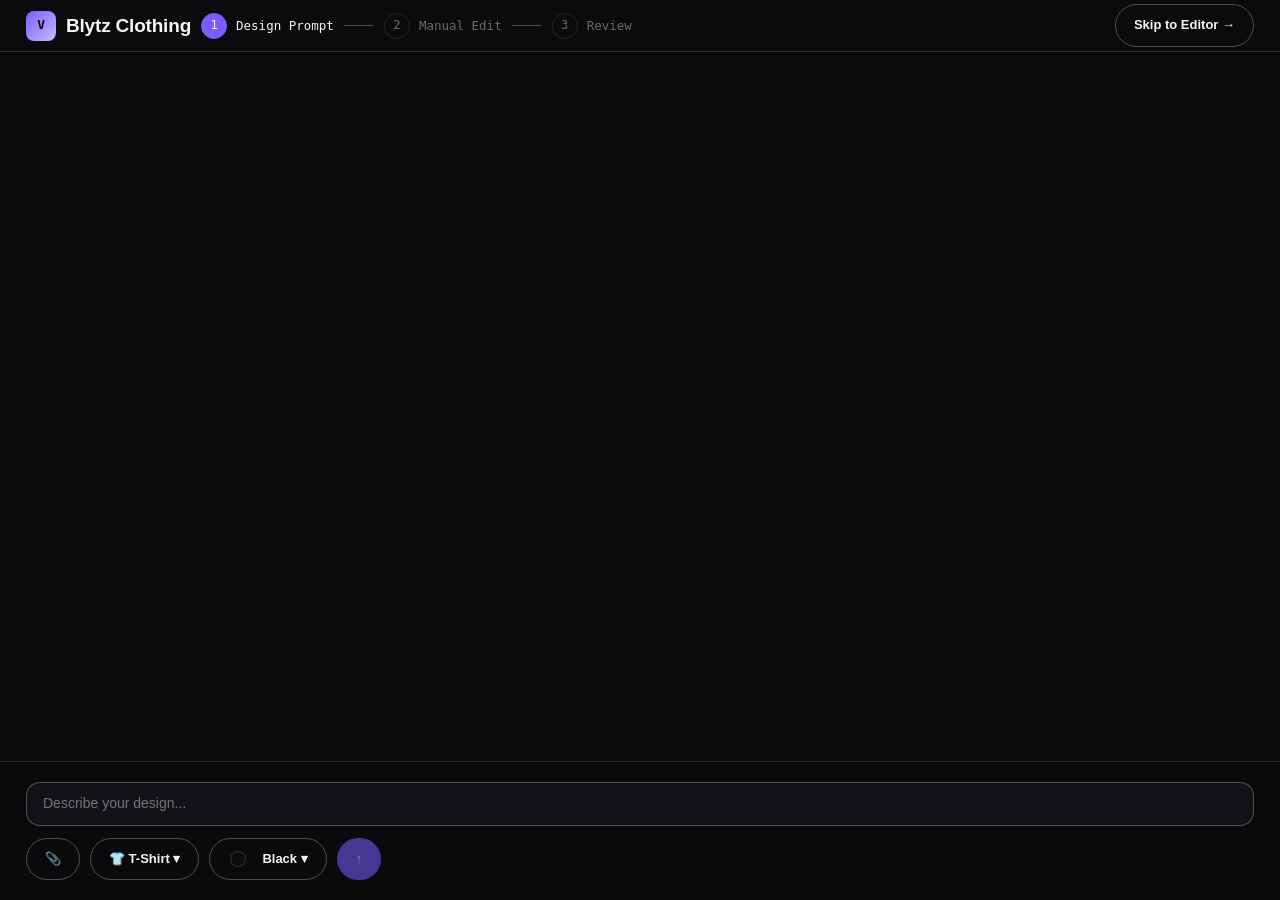
==== commit c4b4b6ba: "Updates..." ====
--- a/design.html
+++ b/design.html
@@ -3,7 +3,7 @@
 <head>
 <meta charset="UTF-8">
 <meta name="viewport" content="width=device-width, initial-scale=1.0">
-<title>Design Prompt — Visualize Studio</title>
+<title>Design Prompt — Blytz Clothing</title>
 <link rel="stylesheet" href="css/style.css">
 <link rel="stylesheet" href="css/studio.css">
 </head>
@@ -11,7 +11,7 @@
 <div class="chat-shell">
   <header class="chat-header">
     <div class="chat-header-left">
-      <a href="index.html" class="brand"><span class="brand-mark">V</span>Visualize</a>
+      <a href="index.html" class="brand"><span class="brand-mark">V</span>Blytz Clothing</a>
       <div class="progress-steps" id="progressSteps"></div>
     </div>
     <div class="chat-header-right">
--- a/css/studio.css
+++ b/css/studio.css
@@ -481,6 +481,7 @@
   padding: 26px;
   display:flex;
   flex-direction:column;
+  justify-content: flex-end;
 }
 .chat-message{
   margin-bottom: 20px;
@@ -525,6 +526,8 @@
   background: rgba(11,11,14,0.8);
   backdrop-filter: blur(10px);
   -webkit-backdrop-filter: blur(10px);
+  position: sticky;
+  bottom: 0;
 }
 .chat-input-bar{
   display:flex;
